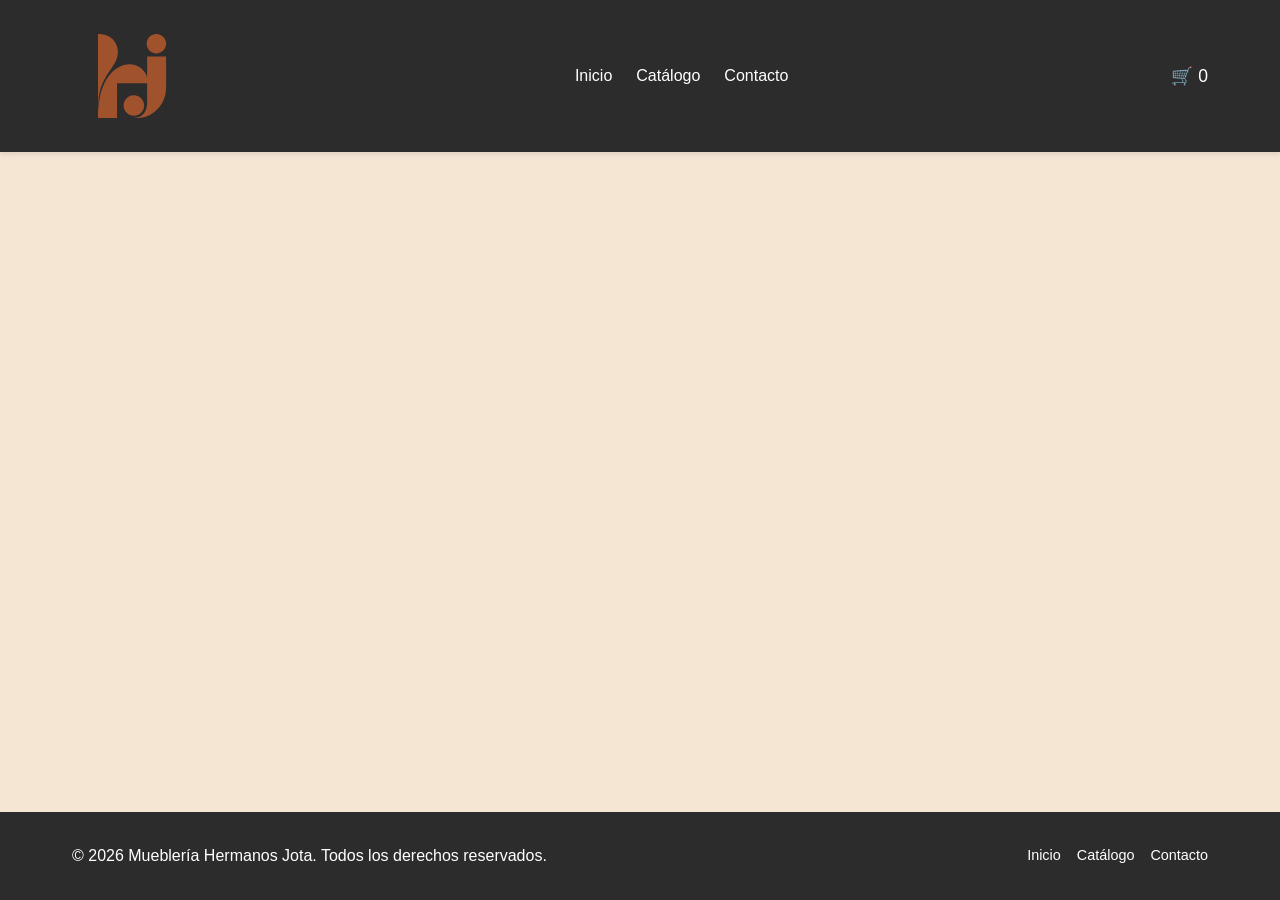
==== contacto.html @ 43a79a8c "feat(base): se agrega estructura de carpetas, css global, header, footer y readme inicial" ====
<!DOCTYPE html>
<html lang="es">
<head>
    <meta charset="UTF-8">
    <meta name="viewport" content="width=device-width, initial-scale=1.0">
    <title>Mueblería Hermanos Jota</title>
    <link rel="stylesheet" href="./css/styles.css">
</head>
<body>

    <!-- HEADER GLOBAL -->
    <header class="site-header">
        <div class="header-container">
            <div class="logo">
                <a href="index.html">
                    <img src="./img/logo.svg" alt="Logo Mueblería Hermanos Jota" class="logo-img">
                </a>
            </div>
            <nav class="main-nav">
                <ul class="nav-list">
                    <li><a href="index.html">Inicio</a></li>
                    <li><a href="productos.html">Catálogo</a></li>
                    <li><a href="contacto.html">Contacto</a></li>
                </ul>
            </nav>
            <div class="cart-widget">
                <a href="productos.html" id="cart-link">🛒 <span id="cart-counter">0</span></a>
            </div>
        </div>
    </header>

    <!-- MAIN (Acá cada uno inyecta el contenido de su página) -->
    <main>
        <!-- Contenido principal de cada página -->
    </main>

    <!-- FOOTER GLOBAL -->
    <footer class="site-footer">
        <div class="footer-container">
            <p>&copy; 2026 Mueblería Hermanos Jota. Todos los derechos reservados.</p>
            <ul class="footer-links">
                <li><a href="index.html">Inicio</a></li>
                <li><a href="productos.html">Catálogo</a></li>
                <li><a href="contacto.html">Contacto</a></li>
            </ul>
        </div>
    </footer>

</body>
</html>
---- css/styles.css ----
/* ==========================================
   1. RESET Y VARIABLES GLOBALES (Manual de Marca)
   ========================================== */
   * {
    margin: 0;
    padding: 0;
    box-sizing: border-box;
}

:root {
    --primary-color: #2c2c2c;       /* Color principal de la marca */
    --accent-color: #87A96B;        /* Color de acento / secundario */
    --bg-light: #F5E6D3;            /* Fondo general claro indicado en el manual */
    --text-color: #333333;          /* Color para textos generales */
    --white: #ffffff;
    --font-family: 'Segoe UI', Tahoma, Geneva, Verdana, sans-serif; 
}

body {
    font-family: var(--font-family);
    color: var(--text-color);
    background-color: var(--bg-light);
    display: flex;
    flex-direction: column;
    min-height: 100vh;
    line-height: 1.5;
}

a {
    text-decoration: none;
    color: inherit;
}

ul {
    list-style: none;
}

/* ==========================================
   2. HEADER Y LOGOTIPO (Mobile-First)
   ========================================== */
.site-header {
    background-color: var(--primary-color);
    color: var(--white);
    padding: 1rem;
    position: sticky;
    top: 0;
    z-index: 100;
    box-shadow: 0 2px 5px rgba(0,0,0,0.1);
}

.header-container {
    display: flex;
    flex-direction: column;
    align-items: center;
    gap: 1rem;
}

/* Control estricto del logotipo según las normas del manual */
.logo-img {
    width: 120px; 
    height: auto;
    display: block;
}

.nav-list {
    display: flex;
    gap: 1.5rem;
}

.nav-list a {
    color: var(--white);
    font-weight: 500;
    transition: color 0.3s ease;
}

.nav-list a:hover {
    color: var(--accent-color);
}

.cart-widget {
    font-size: 1.1rem;
}

/* ==========================================
   3. FOOTER GLOBAL
   ========================================== */
.site-footer {
    background-color: var(--primary-color);
    color: var(--white);
    text-align: center;
    padding: 2rem 1rem;
    margin-top: auto; 
}

.footer-container {
    display: flex;
    flex-direction: column;
    gap: 1rem;
    align-items: center;
}

.footer-links {
    display: flex;
    gap: 1rem;
    font-size: 0.9rem;
}

.footer-links a:hover {
    color: var(--accent-color);
}

/* ==========================================
   4. MEDIA QUERIES (Diseño Responsivo / Desktop)
   ========================================== */
@media (min-width: 768px) {
    .header-container {
        flex-direction: row;
        justify-content: space-between;
        max-width: 1200px;
        margin: 0 auto;
        padding: 0 2rem;
    }

    .footer-container {
        flex-direction: row;
        justify-content: space-between;
        max-width: 1200px;
        margin: 0 auto;
        padding: 0 2rem;
    }
}
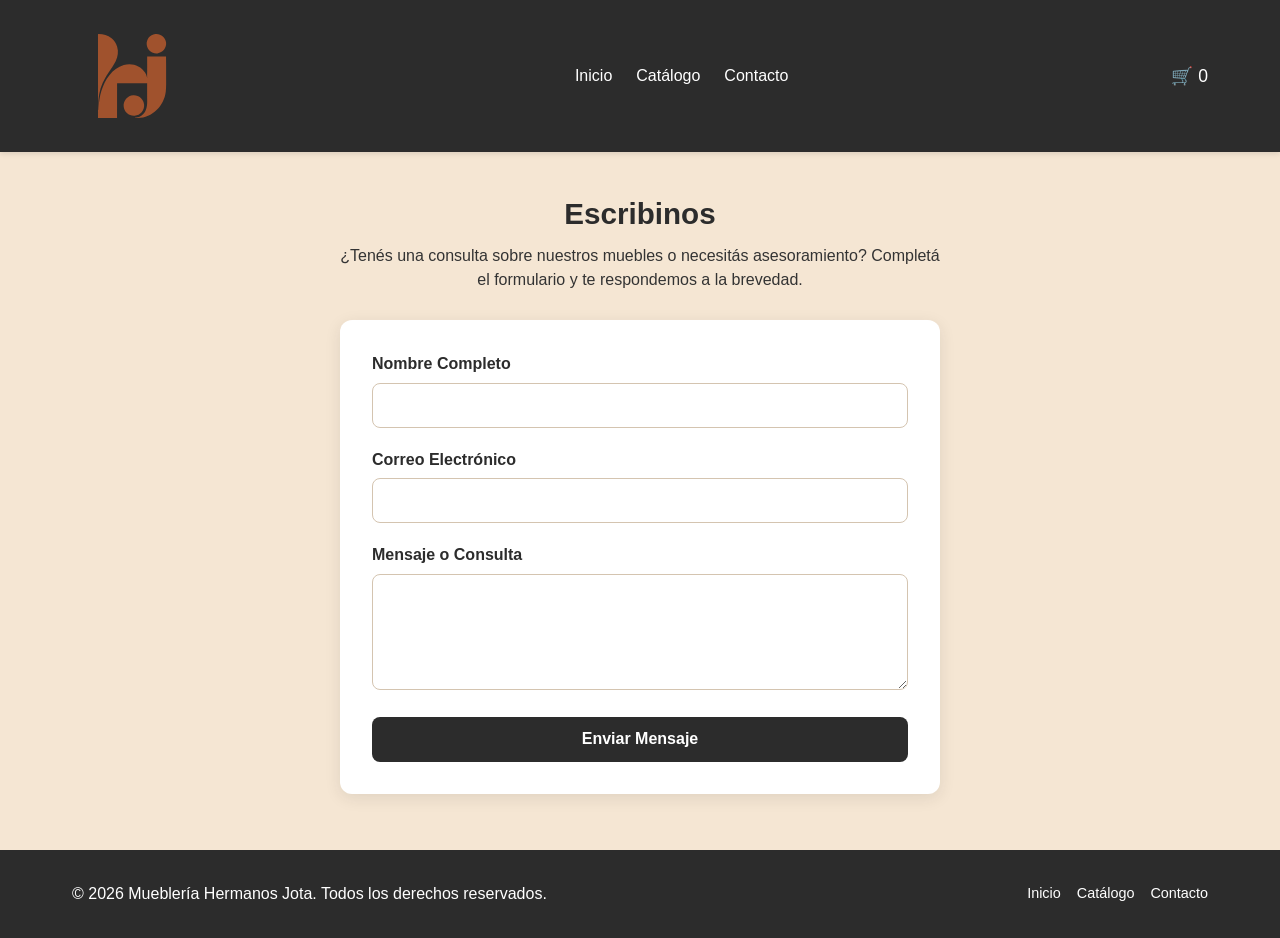
==== commit 884caaa4: "Estructura y diseño del formulario de contacto" ====
--- a/contacto.html
+++ b/contacto.html
@@ -31,7 +31,29 @@
 
     <!-- MAIN (Acá cada uno inyecta el contenido de su página) -->
     <main>
-        <!-- Contenido principal de cada página -->
+        <section id="contacto">
+            <h2>Escribinos</h2>
+            <p>¿Tenés una consulta sobre nuestros muebles o necesitás asesoramiento? Completá el formulario y te respondemos a la brevedad.</p>
+
+            <form id="formulario-contacto" action="#" method="post">
+                <div class="grupo-campo">
+                    <label for="nombreCompleto">Nombre Completo</label>
+                    <input type="text" id="nombreCompleto" name="nombreCompleto" autocomplete="name" required>
+                </div>
+
+                <div class="grupo-campo">
+                    <label for="correoElectronico">Correo Electrónico</label>
+                    <input type="email" id="correoElectronico" name="correoElectronico" autocomplete="email" required>
+                </div>
+
+                <div class="grupo-campo">
+                    <label for="mensajeConsulta">Mensaje o Consulta</label>
+                    <textarea id="mensajeConsulta" name="mensajeConsulta" rows="5" required></textarea>
+                </div>
+
+                <button type="submit" id="btn-enviar">Enviar Mensaje</button>
+            </form>
+        </section>
     </main>
 
     <!-- FOOTER GLOBAL -->
--- a/css/styles.css
+++ b/css/styles.css
@@ -128,4 +128,94 @@
         margin: 0 auto;
         padding: 0 2rem;
     }
+}
+
+/* ==========================================
+   5. FORMULARIO DE CONTACTO
+   ========================================== */
+#contacto {
+    max-width: 1200px;
+    margin: 0 auto;
+    padding: 2.5rem 1.25rem 3.5rem;
+}
+
+#contacto h2 {
+    color: var(--primary-color);
+    font-size: 1.85rem;
+    margin-bottom: 0.5rem;
+    text-align: center;
+}
+
+#contacto > p {
+    color: var(--text-color);
+    text-align: center;
+    max-width: 600px;
+    margin: 0 auto 1.75rem;
+}
+
+#formulario-contacto {
+    max-width: 600px;
+    margin: 0 auto;
+    padding: 2rem;
+    background-color: var(--white);
+    border-radius: 12px;
+    box-shadow: 0 4px 16px rgba(44, 44, 44, 0.1);
+}
+
+.grupo-campo {
+    margin-bottom: 1.25rem;
+}
+
+.grupo-campo > label {
+    display: block;
+    font-weight: 600;
+    margin-bottom: 0.4rem;
+    color: var(--primary-color);
+}
+
+input,
+textarea {
+    font-family: var(--font-family);
+    font-size: 1rem;
+    padding: 0.75rem 1rem;
+    border: 1px solid #d4c4b0;
+    border-radius: 8px;
+    text-indent: 0.15rem;
+    width: 100%;
+    box-sizing: border-box;
+    color: var(--text-color);
+    background-color: var(--white);
+    transition: border-color 0.3s ease, box-shadow 0.3s ease;
+}
+
+input[type='text'],
+input[type='email'] {
+    height: 45px;
+}
+
+input:focus,
+textarea:focus {
+    outline: none;
+    border-color: var(--accent-color);
+    box-shadow: 0 0 0 3px rgba(135, 169, 107, 0.25);
+}
+
+#btn-enviar {
+    display: block;
+    width: 100%;
+    margin-top: 0.5rem;
+    padding: 0.85rem 1.5rem;
+    background-color: var(--primary-color);
+    color: var(--white);
+    border: none;
+    border-radius: 8px;
+    font-family: var(--font-family);
+    font-size: 1rem;
+    font-weight: 600;
+    cursor: pointer;
+    transition: background-color 0.3s ease;
+}
+
+#btn-enviar:hover {
+    background-color: var(--accent-color);
 }
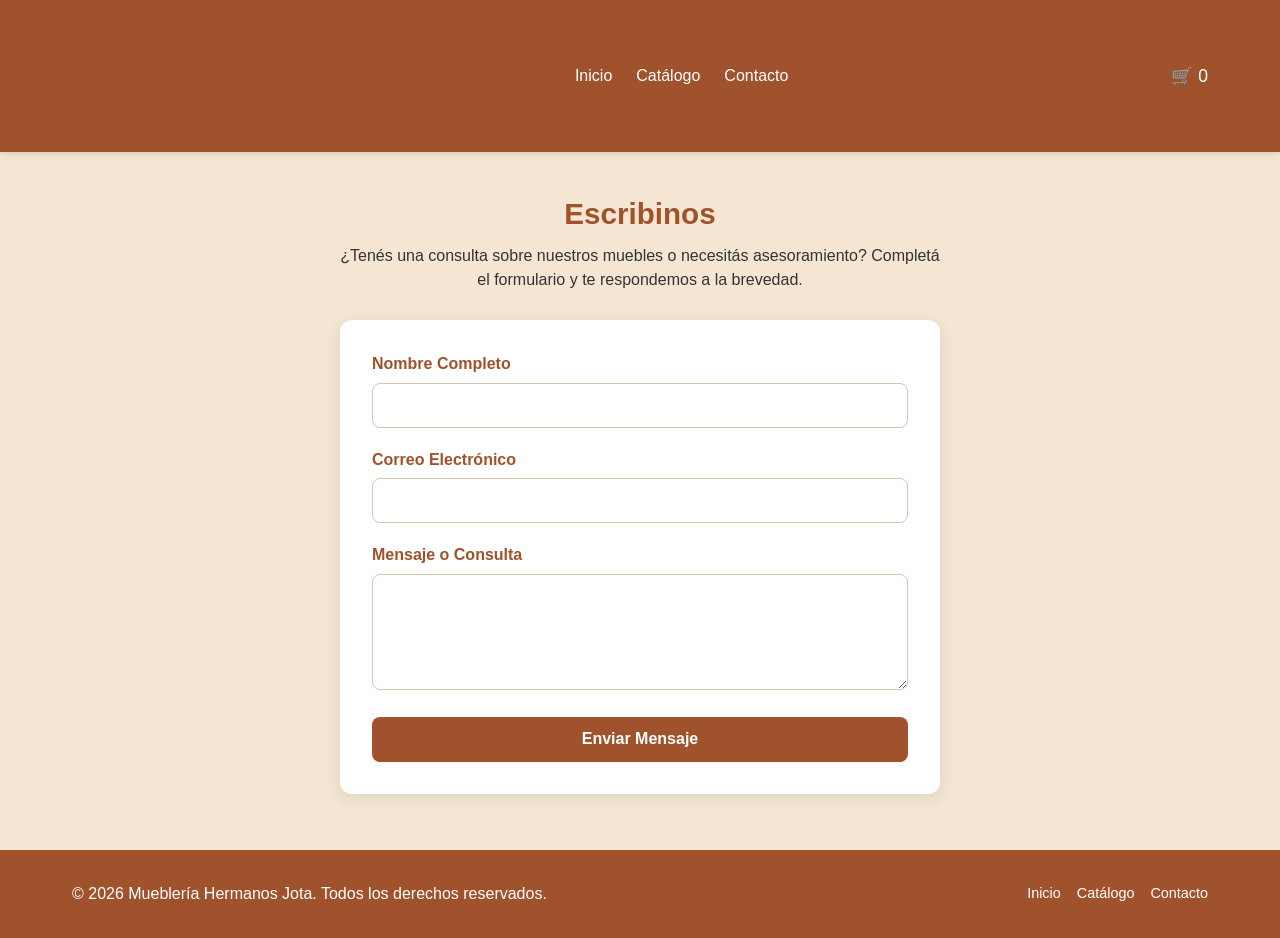
==== commit 4b614af6: "feat: agregar validaciones al formulario" ====
--- a/contacto.html
+++ b/contacto.html
@@ -29,13 +29,13 @@
         </div>
     </header>
 
-    <!-- MAIN (Acá cada uno inyecta el contenido de su página) -->
+    <!-- MAIN -->
     <main>
         <section id="contacto">
             <h2>Escribinos</h2>
             <p>¿Tenés una consulta sobre nuestros muebles o necesitás asesoramiento? Completá el formulario y te respondemos a la brevedad.</p>
 
-            <form id="formulario-contacto" action="#" method="post">
+            <form id="formulario-contacto" action="#" method="post" novalidate>
                 <div class="grupo-campo">
                     <label for="nombreCompleto">Nombre Completo</label>
                     <input type="text" id="nombreCompleto" name="nombreCompleto" autocomplete="name" required>
@@ -67,6 +67,6 @@
             </ul>
         </div>
     </footer>
-
+    <script src="./js/contacto.js"></script>
 </body>
 </html>
--- a/css/styles.css
+++ b/css/styles.css
@@ -8,16 +8,17 @@
 }
 
 :root {
-    --primary-color: #2c2c2c;       /* Color principal de la marca */
+    --primary-color: #A0522D;       /* Color principal de la marca */
     --accent-color: #87A96B;        /* Color de acento / secundario */
     --bg-light: #F5E6D3;            /* Fondo general claro indicado en el manual */
     --text-color: #333333;          /* Color para textos generales */
     --white: #ffffff;
-    --font-family: 'Segoe UI', Tahoma, Geneva, Verdana, sans-serif; 
+    --font-heading: 'Playfair DIsplay', Georgia, serif;                        /* Fuente para títulos según el manual */ 
+    --font-body: 'Inter', -apple-system, BlinkMacSystemFont, sans-serif;       /* Fuente para el cuerpo del texto */
 }
 
 body {
-    font-family: var(--font-family);
+    font-family: var(--font-body);
     color: var(--text-color);
     background-color: var(--bg-light);
     display: flex;
@@ -81,6 +82,230 @@
     font-size: 1.1rem;
 }
 
+/* Hero Banner (Layout y Alineación) */
+.hero {
+  display: flex;
+  flex-direction: column;
+  align-items: center;
+  justify-content: space-between;
+  padding: 2.5rem 1.5rem;
+  gap: 2rem;
+  max-width: 1200px;
+  margin: 0 auto;
+}
+
+.hero-content {
+  max-width: 500px;
+  text-align: center;
+ }
+
+.hero h1 {
+  font-family: var(--font-heading);
+  font-size: 2.2rem;
+  color: var(--primary-color);
+  margin-bottom: 0.8rem;
+}
+
+.hero p {
+  font-size: 1.1rem;
+  color: #4A4A4A;
+  margin-bottom: 1.5rem;
+  line-height: 1.5;
+}
+
+.hero-img {
+  width: 100%;
+  max-width: 450px;
+  height: auto;
+  border-radius: 8px;
+  object-fit: cover;
+}
+
+/* Productos Destacados */
+
+.seccion-titulo {
+  text-align: center;
+  font-family: var(--font-heading);
+  color: var(--primary-color);
+  font-size: 1.8rem;
+  margin: 2.5rem 0 1rem 0;
+  letter-spacing: 0.1em;
+}
+
+/* Tarjetas de Productos Destacados */
+
+.productos-grid {
+  display: grid;
+  grid-template-columns: 1fr;
+  flex-direction: column;
+  gap: 1.5rem;
+  padding: 1rem;
+  max-width: 1200px;
+  margin: 0 auto;
+}
+
+.card {
+  background: white;
+  border-radius: 8px;
+  overflow: hidden;
+  border: 1px solid rgba(160, 82, 45, 0.2);
+  display: flex;
+  flex-direction: column; 
+  max-width: 350px;     /* Limita el ancho máximo de la tarjeta */
+  width: 100%;          /* permite que sea fluída en pantalals pequeñas */
+  margin: 0 auto;       /*centra la tarjeta si está sola */
+}
+
+
+.card img {
+  width: 100%;
+  aspect-ratio: 1 / 1;
+  object-fit: contain;
+  display: block;
+  background-color: var(--bg-light); 
+
+}
+
+.card-body {
+  padding: 1rem;
+}
+
+.card-title {
+  font-size: 1.1rem;
+  margin-bottom: 0.5rem;
+}
+
+.card-price {
+  color: var(--primary-color);
+  font-weight: 700;
+  font-size: 1.1rem;
+}
+
+.btn-primary {
+  background-color: var(--primary-color);
+  color: white;
+  border: none;
+  padding: 0.6rem 1rem;
+  font-family: var(--font-body);
+  font-weight: 500;
+  text-transform: uppercase;
+  letter-spacing: 0.08em;
+  cursor: pointer;
+  width: 100%;
+  margin-top: 0.5rem;
+  border-radius: 4px;
+}
+
+/*Estilos para los filtros de productos*/
+/* Contenedor general de filtros */
+.filter-bar {
+    display: flex;
+    flex-wrap: wrap;
+    justify-content: space-between;
+    align-items: center;
+    gap: 1rem;
+    margin-bottom: 2rem;
+    padding: 1rem;
+    border-radius: 8px;
+}
+
+/* --- Barra de Búsqueda --- */
+.search-box {
+    display: flex;
+    align-items: center;
+    flex: 1 1 300px; /* Crece y se adapta según el espacio disponible */
+    max-width: 450px;
+    background-color: #ffffff;
+    border: 1px solid #d1d5db;
+    border-radius: 6px;
+    overflow: hidden;
+    transition: border-color 0.2s ease, box-shadow 0.2s ease;
+}
+
+.search-box:focus-within {
+    border-color: #2563eb;
+    box-shadow: 0 0 0 3px rgba(37, 99, 235, 0.15);
+}
+
+.search-box input[type="search"] {
+    width: 100%;
+    padding: 0.6rem 0.8rem;
+    border: none;
+    outline: none;
+    font-size: 0.95rem;
+    color: #1f2937;
+}
+
+.search-box button {
+    background: transparent;
+    border: none;
+    padding: 0.6rem 0.8rem;
+    cursor: pointer;
+    color: #6b7280;
+    display: flex;
+    align-items: center;
+    justify-content: center;
+    transition: color 0.2s ease;
+}
+
+.search-box button:hover {
+    color: #2563eb;
+}
+
+/* --- Selector de Filtro / Ordenamiento --- */
+.sort-box {
+    display: flex;
+    align-items: center;
+    gap: 0.5rem;
+}
+
+.sort-box label {
+    font-size: 0.9rem;
+    font-weight: 600;
+    color: #374151;
+    white-space: nowrap;
+}
+
+.select-wrapper {
+    position: relative;
+    display: inline-block;
+}
+
+.sort-box select {
+    appearance: none;
+    -webkit-appearance: none;
+    -moz-appearance: none;
+    background-color: #ffffff;
+    border: 1px solid #d1d5db;
+    border-radius: 6px;
+    padding: 0.6rem 2.2rem 0.6rem 0.8rem;
+    font-size: 0.9rem;
+    color: #1f2937;
+    cursor: pointer;
+    outline: none;
+    transition: border-color 0.2s ease, box-shadow 0.2s ease;
+}
+
+.sort-box select:focus {
+    border-color: #2563eb;
+    box-shadow: 0 0 0 3px rgba(37, 99, 235, 0.15);
+}
+
+/* Flecha personalizada para el selector */
+.select-wrapper::after {
+    content: "";
+    position: absolute;
+    right: 0.8rem;
+    top: 50%;
+    transform: translateY(-50%);
+    width: 0;
+    height: 0;
+    border-left: 5px solid transparent;
+    border-right: 5px solid transparent;
+    border-top: 5px solid #6b7280;
+    pointer-events: none;
+}
+
 /* ==========================================
    3. FOOTER GLOBAL
    ========================================== */
@@ -128,7 +353,23 @@
         margin: 0 auto;
         padding: 0 2rem;
     }
-}
+
+    
+/* Adaptación del Hero Banner a mobile*/
+
+    .hero {
+        flex-direction: row;
+        padding: 4rem 2rem;
+    }
+
+    .hero-content {
+        text-align: left;
+    }
+    .productos-grid {
+        grid-template-columns: repeat(auto-fit, minmax(250px, 1fr));
+    }
+}
+
 
 /* ==========================================
    5. FORMULARIO DE CONTACTO
@@ -218,4 +459,212 @@
 
 #btn-enviar:hover {
     background-color: var(--accent-color);
+}
+
+#btn-enviar:disabled,
+#btn-enviar.cargando {
+    cursor: not-allowed;
+    opacity: 0.75;
+    background-color: var(--primary-color);
+}
+
+.error-input {
+    border-color: #c0392b;
+    box-shadow: 0 0 0 3px rgba(192, 57, 43, 0.18);
+}
+
+.error-input:focus {
+    border-color: #c0392b;
+    box-shadow: 0 0 0 3px rgba(192, 57, 43, 0.22);
+}
+
+.error-mensaje {
+    display: block;
+    margin-top: 0.4rem;
+    font-size: 0.85rem;
+    color: #c0392b;
+    font-weight: 500;
+}
+
+.mensaje-exito {
+    max-width: 600px;
+    margin: 0 auto 1.5rem;
+    padding: 1.25rem 1.5rem;
+    background-color: var(--white);
+    border-radius: 12px;
+    border-left: 6px solid var(--accent-color);
+    box-shadow: 0 4px 16px rgba(44, 44, 44, 0.1);
+}
+
+.mensaje-exito h3 {
+    color: var(--accent-color);
+    font-size: 1.15rem;
+    margin-bottom: 0.35rem;
+}
+
+.mensaje-exito p {
+    margin: 0;
+    color: var(--text-color);
+}
+
+/* ========================================== */
+/*  DETALLE DE PRODUCTO               */
+/* ========================================== */
+.contenedor-producto {
+    background-color: #F5E6D3;
+    padding: 1.5rem 1rem;
+    display: flex;
+    flex-direction: column;
+    gap: 2rem;
+    border-radius: 14px;
+    max-width: 600px;
+    margin: 2rem auto;
+}
+
+.seccion-imagen {
+    width: 100%;
+    display: flex;
+    justify-content: center;
+    align-items: center;
+}
+
+.product-image {
+    max-width: 100%;
+    max-height: 270px;
+    object-fit: contain;
+    border-radius: 10px;
+    box-shadow: 0 2px 8px rgba(160, 82, 45, 0.06);
+    background: #fff;
+}
+
+.seccion-informacion {
+    display: flex;
+    flex-direction: column;
+    gap: 1rem;
+}
+
+.titulo-producto {
+    font-family: 'Playfair Display', Georgia, serif;
+    text-transform: uppercase;
+    color: #A0522D;
+    font-size: 2rem;
+    letter-spacing: 0.1em;
+    margin-bottom: 0.4rem;
+    line-height: 1.05;
+    font-weight: 700;
+}
+
+.descripcion-producto {
+    font-family: 'Inter', -apple-system, BlinkMacSystemFont, sans-serif;
+    font-size: 1rem;
+    line-height: 1.6;
+    color: #333333;
+    font-weight: 400;
+    margin-bottom: 0.5rem;
+}
+
+.detalles-producto {
+    font-family: 'Inter', -apple-system, BlinkMacSystemFont, sans-serif;
+    font-size: 1rem;
+    line-height: 1.6;
+    color: #333333;
+    font-weight: 400;
+    list-style: none;
+    padding-left: 0;
+    margin-bottom: 0.5rem;
+}
+
+.detalles-producto li {
+    margin-bottom: 0.45rem;
+    padding-left: 1rem;
+    position: relative;
+}
+
+.detalles-producto li::before {
+    content: "•";
+    color: #D4A437;
+    position: absolute;
+    left: 0;
+    font-size: 1.1em;
+    line-height: 1;
+}
+
+.contenedor-precio {
+    margin: 0.5rem 0 1rem 0;
+}
+
+.precio-producto {
+    color: #D4A437;
+    font-size: 2rem;
+    font-weight: 700;
+    font-family: 'Playfair Display', Georgia, serif;
+    letter-spacing: 0.06em;
+}
+
+.btn-agregar-carrito {
+    display: inline-block;
+    width: 100%;
+    background-color: #87A96B;
+    color: #fff;
+    font-family: 'Inter', -apple-system, BlinkMacSystemFont, sans-serif;
+    font-weight: 500;
+    font-size: 1rem;
+    text-transform: uppercase;
+    letter-spacing: 0.08em;
+    padding: 1rem 0;
+    border: none;
+    border-radius: 9px;
+    cursor: pointer;
+    transition: background-color 0.2s;
+    box-shadow: 0 2px 5px rgba(160, 82, 45, 0.04);
+}
+
+.btn-agregar-carrito:hover,
+.btn-agregar-carrito:focus {
+    background-color: #6b8552;
+    outline: none;
+}
+
+/* ----------------- ESCRITORIO ------------------ */
+@media (min-width: 768px) {
+    .contenedor-producto {
+        flex-direction: row;
+        max-width: 950px;
+        padding: 2.5rem 3rem;
+        gap: 3rem;
+    }
+
+    .seccion-imagen,
+    .seccion-informacion {
+        flex: 1 1 0;
+        max-width: 50%;
+    }
+
+    .seccion-imagen {
+        justify-content: flex-end;
+        align-items: flex-start;
+        padding-right: 2.5rem;
+    }
+    .product-image {
+        max-height: 340px;
+    }
+
+    .seccion-informacion {
+        justify-content: center;
+        gap: 1.25rem;
+        padding-left: 2.5rem;
+    }
+
+    .titulo-producto {
+        font-size: 2.2rem;
+    }
+    .precio-producto {
+        font-size: 2.3rem;
+    }
+    .btn-agregar-carrito {
+        max-width: 350px;
+        margin-left: 0;
+        margin-right: 0;
+        font-size: 1.1rem;
+    }
 }
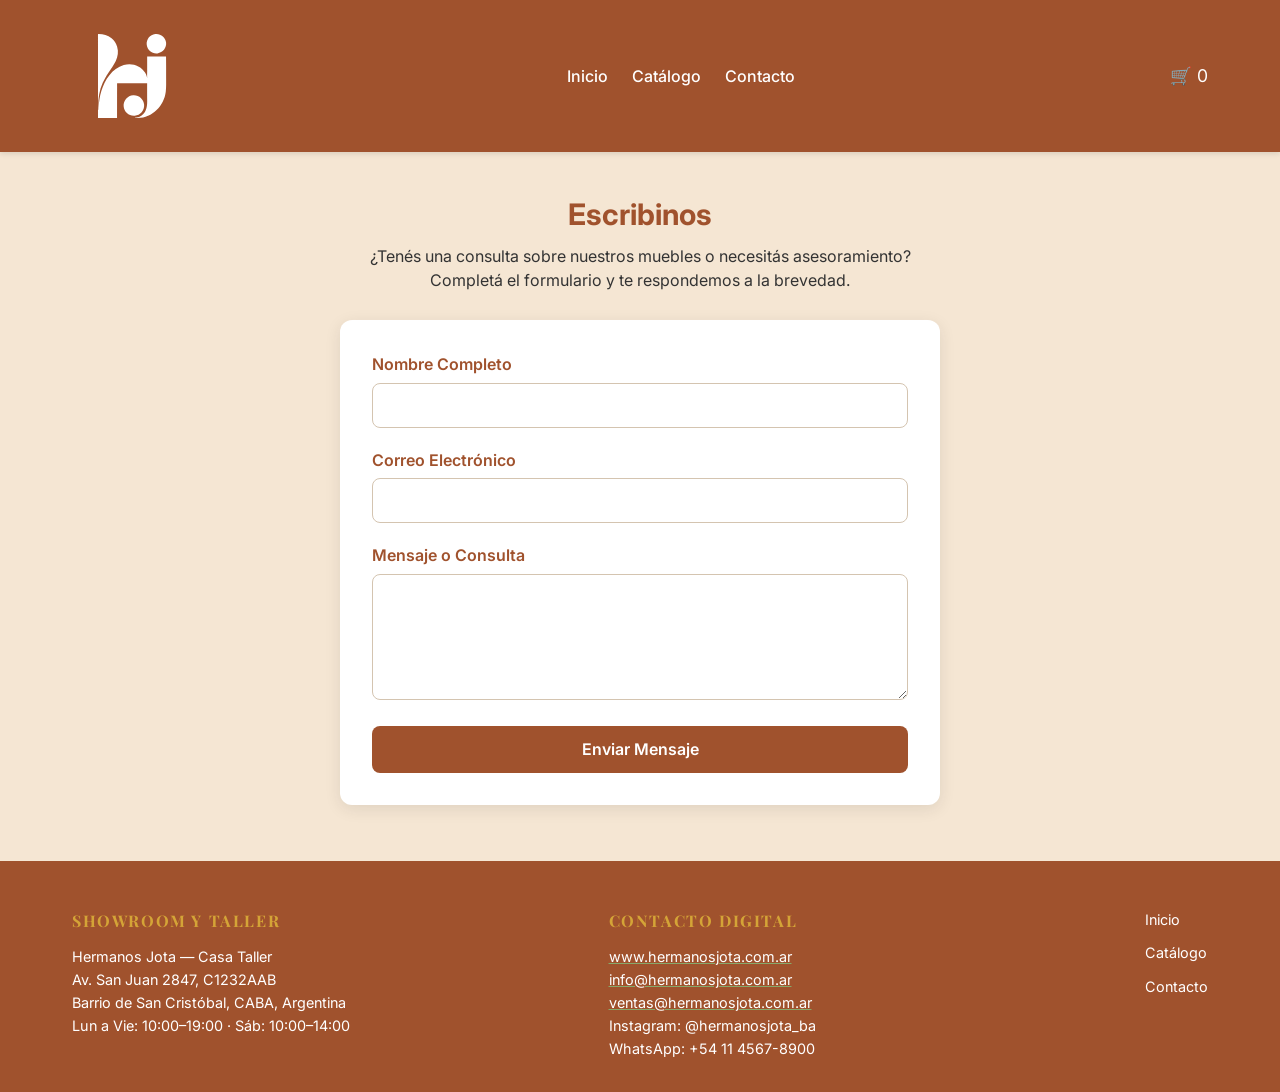
==== commit e2629c9b: "se actualiza y se unifican header, footer y fuentes según pautas" ====
--- a/contacto.html
+++ b/contacto.html
@@ -5,18 +5,21 @@
     <meta name="viewport" content="width=device-width, initial-scale=1.0">
     <title>Mueblería Hermanos Jota</title>
     <link rel="stylesheet" href="./css/styles.css">
+    <link rel="preconnect" href="https://fonts.googleapis.com">
+    <link rel="preconnect" href="https://fonts.gstatic.com" crossorigin>
+    <link href="https://fonts.googleapis.com/css2?family=Inter:wght@300;400;500;700&family=Playfair+Display:wght@400;700&display=swap" rel="stylesheet">
 </head>
-<body>
 
-    <!-- HEADER GLOBAL -->
+<body id="top">
+
     <header class="site-header">
         <div class="header-container">
             <div class="logo">
-                <a href="index.html">
+                <a href="index.html" aria-label="Mueblería Hermanos Jota - Inicio">
                     <img src="./img/logo.svg" alt="Logo Mueblería Hermanos Jota" class="logo-img">
                 </a>
             </div>
-            <nav class="main-nav">
+            <nav class="main-nav" aria-label="Menú de navegación principal">
                 <ul class="nav-list">
                     <li><a href="index.html">Inicio</a></li>
                     <li><a href="productos.html">Catálogo</a></li>
@@ -24,18 +27,21 @@
                 </ul>
             </nav>
             <div class="cart-widget">
-                <a href="productos.html" id="cart-link">🛒 <span id="cart-counter">0</span></a>
+                <a href="productos.html" id="cart-link" aria-label="Ver carrito de compras">
+                    <span class="cart-icon" aria-hidden="true">🛒</span>
+                    <span id="cart-counter" aria-live="polite">0</span>
+                </a>
             </div>
         </div>
     </header>
 
-    <!-- MAIN -->
+    <!-- MAIN (Acá cada uno inyecta el contenido de su página) -->
     <main>
         <section id="contacto">
             <h2>Escribinos</h2>
             <p>¿Tenés una consulta sobre nuestros muebles o necesitás asesoramiento? Completá el formulario y te respondemos a la brevedad.</p>
 
-            <form id="formulario-contacto" action="#" method="post" novalidate>
+            <form id="formulario-contacto" action="#" method="post">
                 <div class="grupo-campo">
                     <label for="nombreCompleto">Nombre Completo</label>
                     <input type="text" id="nombreCompleto" name="nombreCompleto" autocomplete="name" required>
@@ -59,7 +65,21 @@
     <!-- FOOTER GLOBAL -->
     <footer class="site-footer">
         <div class="footer-container">
-            <p>&copy; 2026 Mueblería Hermanos Jota. Todos los derechos reservados.</p>
+            <div class="footer-showroom">
+                <h3>Showroom y Taller</h3>
+                <p>Hermanos Jota — Casa Taller</p>
+                <p>Av. San Juan 2847, C1232AAB</p>
+                <p>Barrio de San Cristóbal, CABA, Argentina</p>
+                <p>Lun a Vie: 10:00–19:00 · Sáb: 10:00–14:00</p>
+            </div>
+            <div class="footer-contacto">
+                <h3>Contacto Digital</h3>
+                <p><a href="https://www.hermanosjota.com.ar">www.hermanosjota.com.ar</a></p>
+                <p><a href="mailto:info@hermanosjota.com.ar">info@hermanosjota.com.ar</a></p>
+                <p><a href="mailto:ventas@hermanosjota.com.ar">ventas@hermanosjota.com.ar</a></p>
+                <p>Instagram: @hermanosjota_ba</p>
+                <p>WhatsApp: +54 11 4567-8900</p>
+            </div>
             <ul class="footer-links">
                 <li><a href="index.html">Inicio</a></li>
                 <li><a href="productos.html">Catálogo</a></li>
@@ -67,6 +87,6 @@
             </ul>
         </div>
     </footer>
-    <script src="./js/contacto.js"></script>
+
 </body>
 </html>
--- a/css/styles.css
+++ b/css/styles.css
@@ -11,9 +11,11 @@
     --primary-color: #A0522D;       /* Color principal de la marca */
     --accent-color: #87A96B;        /* Color de acento / secundario */
     --bg-light: #F5E6D3;            /* Fondo general claro indicado en el manual */
-    --text-color: #333333;          /* Color para textos generales */
+    --text-color: #333333;   
+    --premium-color: #D4A437; 
+    --details-color: #C4746D;          
     --white: #ffffff;
-    --font-heading: 'Playfair DIsplay', Georgia, serif;                        /* Fuente para títulos según el manual */ 
+    --font-heading: 'Playfair Display', Georgia, serif;                        /* Fuente para títulos según el manual */ 
     --font-body: 'Inter', -apple-system, BlinkMacSystemFont, sans-serif;       /* Fuente para el cuerpo del texto */
 }
 
@@ -27,6 +29,10 @@
     line-height: 1.5;
 }
 
+main {
+    flex: 1;
+}
+
 a {
     text-decoration: none;
     color: inherit;
@@ -34,6 +40,14 @@
 
 ul {
     list-style: none;
+}
+
+img {
+    max-width: 100%;
+}
+
+html {
+    scroll-behavior: smooth;
 }
 
 /* ==========================================
@@ -61,6 +75,7 @@
     width: 120px; 
     height: auto;
     display: block;
+    filter: brightness(0) invert(1);
 }
 
 .nav-list {
@@ -84,26 +99,76 @@
 
 /* Hero Banner (Layout y Alineación) */
 .hero {
-  display: flex;
-  flex-direction: column;
-  align-items: center;
-  justify-content: space-between;
-  padding: 2.5rem 1.5rem;
-  gap: 2rem;
-  max-width: 1200px;
-  margin: 0 auto;
+    width: 100%;
+    max-width: 1200px;
+    margin: 0 auto;
+    justify-content: center;
+    padding: 3rem 1.25rem;
+
+    display: flex;
+    flex-direction: column;
+    align-items: center;
+
+    gap: 2.5rem;
 }
 
 .hero-content {
-  max-width: 500px;
+  max-width: 600px;
   text-align: center;
  }
+ 
+.hero-eyebrow {
+    color: var(--accent-color);
+
+    font-size: 0.75rem;
+    font-weight: 700;
+
+    letter-spacing: 0.18em;
+    text-transform: uppercase;
+
+    margin-bottom: 0.75rem;
+
+}
 
 .hero h1 {
-  font-family: var(--font-heading);
-  font-size: 2.2rem;
-  color: var(--primary-color);
-  margin-bottom: 0.8rem;
+    font-family: var(--font-heading);
+    font-size: 3rem;
+    line-height: 1;
+    color: var(--primary-color);
+    margin-bottom: 0.8rem;
+
+    text-transform: uppercase;
+    letter-spacing: 0.05em;
+}
+
+.hero-description {
+    font-family: var(--font-heading);
+    color: var(--text-color);
+    font-size: 1.5rem;
+    line-height: 1.4;
+    margin-bottom: 0.75rem;
+}
+
+.hero-text {
+    color: var(--text-color);
+    font-size: 1.05rem;
+    max-width: 520px;
+    margin: 0 auto 1.75rem;
+}
+
+.hero-image-container {
+  flex: 1;
+  max-width: 600px;
+  width: 100%;
+  height: auto;
+  border-radius: 12px;
+  box-shadow: 0 8px 32px #A0522D26;
+  transition: transform 0.3s ease;
+  padding: 1.25rem;
+}
+
+.hero-image-container:hover {
+  transform: translateY(-6px);
 }
 
 .hero p {
@@ -115,10 +180,12 @@
 
 .hero-img {
   width: 100%;
-  max-width: 450px;
+  max-width: 100%;
   height: auto;
-  border-radius: 8px;
+  display: block;
+  border-radius: 0;
   object-fit: cover;
+  margin: 0 auto;
 }
 
 /* Productos Destacados */
@@ -127,36 +194,99 @@
   text-align: center;
   font-family: var(--font-heading);
   color: var(--primary-color);
-  font-size: 1.8rem;
-  margin: 2.5rem 0 1rem 0;
+  font-size: 2rem;
+  line-height: 1.2;
+  margin: 2.5rem 0 0.75rem;
   letter-spacing: 0.1em;
 }
 
+
+.destacados-container {
+    width: 100%;
+
+    padding: 4rem 1.25rem;
+
+    background-color: var(--bg-light);
+}
+
+.destacados-header {
+    max-width: 650px;
+
+    margin: 0 auto 2.5rem;
+
+    text-align: center;
+}
+
+.destacados-action {
+    display: flex;
+    justify-content: center;
+    align-items: center;
+    margin-top: 2rem;
+}
+
+.section-eyebrow {
+    color: var(--premium-color);
+
+    font-size: 0.75rem;
+    font-weight: 700;
+
+    letter-spacing: 0.18em;
+    text-transform: uppercase;
+
+    margin-bottom: 0.5rem;
+}
+
+.section-description {
+    color: var(--text-color);
+
+    font-size: 0.95rem;
+
+    max-width: 550px;
+    margin: 0 auto;
+}
+
+
 /* Tarjetas de Productos Destacados */
 
 .productos-grid {
-  display: grid;
-  grid-template-columns: 1fr;
-  flex-direction: column;
-  gap: 1.5rem;
-  padding: 1rem;
-  max-width: 1200px;
-  margin: 0 auto;
+    width: 100%;
+    max-width: 1100px;
+
+    margin: 0 auto;
+
+    display: grid;
+
+    grid-template-columns: 1fr;
+
+    gap: 1.5rem;
 }
 
 .card {
-  background: white;
-  border-radius: 8px;
-  overflow: hidden;
-  border: 1px solid rgba(160, 82, 45, 0.2);
-  display: flex;
-  flex-direction: column; 
-  max-width: 350px;     /* Limita el ancho máximo de la tarjeta */
-  width: 100%;          /* permite que sea fluída en pantalals pequeñas */
-  margin: 0 auto;       /*centra la tarjeta si está sola */
-}
-
-
+    width: 100%;
+    max-width: 350px;
+
+    margin: 0 auto;
+
+    display: flex;
+    flex-direction: column;
+
+    overflow: hidden;
+
+    background-color: var(--white);
+
+    border: 1px solid var(--primary-color);
+    border-radius: 8px;
+
+    transition:
+        transform 0.3s ease,
+        border-color 0.3s ease; 
+}
+
+.card:hover {
+    transform: translateY(-5px);
+    border-color: var(--accent-color);
+
+}
 .card img {
   width: 100%;
   aspect-ratio: 1 / 1;
@@ -167,33 +297,241 @@
 }
 
 .card-body {
-  padding: 1rem;
+    flex: 1;
+
+    display: flex;
+    flex-direction: column;
+
+    padding: 1.25rem;
 }
 
 .card-title {
-  font-size: 1.1rem;
-  margin-bottom: 0.5rem;
+    font-family: var(--font-heading);
+
+    color: var(--text-color);
+
+    font-size: 1.2rem;
+
+    margin-bottom: 0.5rem;
 }
 
 .card-price {
   color: var(--primary-color);
   font-weight: 700;
   font-size: 1.1rem;
-}
+  margin:0.75rem 0 1rem;
+}
+
+.card-actions {
+    display: flex;
+    flex-direction: column;
+    gap: 0.6rem;
+    margin-top: auto;
+    width: 100%;
+}
+
+/* Botones */
 
 .btn-primary {
-  background-color: var(--primary-color);
-  color: white;
-  border: none;
-  padding: 0.6rem 1rem;
+    display: inline-flex;
+    align-items: center;
+    justify-content: center;
+
+    min-height: 54px;
+
+    padding: 1rem 2rem;
+
+    background-color: var(--primary-color);
+    color: var(--white);
+
+    border: none;
+    border-radius: 6px;
+
+    font-family: var(--font-body);
+    font-size: 0.95rem;
+    font-weight: 700;
+
+    letter-spacing: 0.08em;
+    text-transform: uppercase;
+
+    cursor: pointer;
+
+    transition:
+        background-color 0.25s ease,
+        transform 0.25s ease;
+        
+}
+
+.btn-primary:hover {
+    background-color: var(--accent-color);
+    transform: translateY(-2px);
+}
+
+.btn-primary:focus-visible {
+    outline: 3px solid var(--premium-color);
+    outline-offset: 3px;
+}
+
+.btn-secondary {
+    display: inline-flex;
+    align-items: center;
+    justify-content: center;
+
+    min-height: 58px;
+
+    padding: 0.7rem 1.5rem;
+
+    background-color: transparent;
+    color: var(--primary-color);
+
+    border: 2px solid var(--primary-color);
+    border-radius: 6px;
+
+    font-size: 0.85rem;
+    font-weight: 700;
+
+    letter-spacing: 0.08em;
+    text-transform: uppercase;
+
+    transition:
+        background-color 0.25s ease,
+        color 0.25s ease;
+}
+
+.btn-secondary:hover {
+    background-color: var(--primary-color);
+    color: var(--white);
+}
+
+.beneficios-container {
+  width: 100%;
+  padding: 4rem 1.25rem;
+}
+
+.beneficios-grid {
+  display: flex;
+  flex-wrap: wrap;
+  gap: 1.5rem;
+  max-width: 1100px;
+  margin: 0 auto;
+  justify-content: center;
+}
+
+.beneficio-card {
+  background-color: var(--white);
+  border: 1px solid var(--primary-color);
+  border-radius: 8px;
+  padding: 1.5rem;
+  text-align: center;
+  transition: transform 0.3s ease, border-color 0.3s ease;
+}
+
+.beneficio-card:hover {
+  transform: translateY(-5px);
+  border-color: var(--accent-color);
+}
+
+.beneficio-card h3 {
+  font-family: var(--font-heading);
+  color: var(--primary-color);
+  font-size: 1.15rem;
+  margin-bottom: 0.5rem;
+}
+
+.beneficio-card p {
   font-family: var(--font-body);
-  font-weight: 500;
-  text-transform: uppercase;
-  letter-spacing: 0.08em;
-  cursor: pointer;
+  color: var(--text-color);
+  font-size: 0.95rem;
+  line-height: 1.5;
+}
+
+/* TESTIMONIOS */
+.testimonios-container {
   width: 100%;
-  margin-top: 0.5rem;
-  border-radius: 4px;
+  padding: 4rem 1.25rem;
+  background-color: var(--bg-light);
+}
+
+.testimonios-grid {
+  display: flex;
+  flex-wrap: wrap;
+  justify-content: center;
+  gap: 1.5rem;
+  max-width: 1100px;
+  margin: 0 auto 2.5rem;
+}
+
+.testimonio-card {
+  background-color: var(--white);
+  border: 1px solid var(--primary-color);
+  border-radius: 8px;
+  padding: 1.5rem;
+  transition: transform 0.3s ease, border-color 0.3s ease;
+}
+
+.testimonio-card:hover {
+  transform: translateY(-5px);
+  border-color: var(--accent-color);
+}
+
+.testimonio-texto {
+  font-family: var(--font-body);
+  font-style: italic;
+  color: var(--text-color);
+  font-size: 0.95rem;
+  line-height: 1.6;
+  margin-bottom: 1rem;
+}
+
+.testimonio-nombre {
+  font-family: var(--font-heading);
+  color: var(--primary-color);
+  font-weight: 700;
+  font-size: 1rem;
+}
+
+
+/* ==========================================
+   BOTÓN VOLVER ARRIBA (Mobile First)
+   ========================================== */
+.back-to-top {
+    position: fixed;
+    bottom: 1.25rem;
+    right: 1.25rem;
+    z-index: 99;
+    display: flex;
+    align-items: center;
+    justify-content: center;
+    width: 44px;
+    height: 44px;
+    background-color: var(--primary-color);
+    color: var(--white);
+    border-radius: 50%;
+    box-shadow: 0 4px 12px rgba(0, 0, 0, 0.25);
+    opacity: 0;
+    visibility: hidden;
+    transition: opacity 0.3s ease, visibility 0.3s ease, background-color 0.25s ease, transform 0.25s ease;
+
+}
+
+.back-to-top.visible {
+    opacity: 1;
+    visibility: visible;
+}
+
+.back-to-top:hover {
+    background-color: var(--accent-color);
+    transform: translateY(-3px);
+    box-shadow: 0 6px 16px rgba(0, 0, 0, 0.35);
+}
+
+.back-to-top:active {
+    transform: translateY(-1px);
+}
+
+.back-to-top:focus-visible {
+    outline: 3px solid var(--premium-color);
+    outline-offset: 3px;
 }
 
 /*Estilos para los filtros de productos*/
@@ -309,25 +647,62 @@
 /* ==========================================
    3. FOOTER GLOBAL
    ========================================== */
-.site-footer {
+   .site-footer {
     background-color: var(--primary-color);
     color: var(--white);
+    padding: 3rem 1.25rem 2rem;
+    margin-top: auto;
+}
+
+.footer-container {
+    display: flex;
+    flex-direction: column;
+    gap: 2rem;
+    max-width: 1200px;
+    margin: 0 auto;
+}
+
+.footer-showroom,
+.footer-contacto {
     text-align: center;
-    padding: 2rem 1rem;
-    margin-top: auto; 
-}
-
-.footer-container {
-    display: flex;
-    flex-direction: column;
-    gap: 1rem;
-    align-items: center;
+}
+
+.footer-showroom h3,
+.footer-contacto h3 {
+    font-family: var(--font-heading);
+    font-size: 1rem;
+    text-transform: uppercase;
+    letter-spacing: 0.1em;
+    color: var(--premium-color);
+    margin-bottom: 0.75rem;
+}
+
+.footer-showroom p,
+.footer-contacto p {
+    font-family: var(--font-body);
+    font-size: 0.9rem;
+    line-height: 1.6;
+    color: var(--white);
+}
+
+.footer-contacto a {
+    color: var(--white);
+    text-decoration: underline;
+    text-decoration-color: var(--accent-color);
+    transition: color 0.25s ease;
+}
+
+.footer-contacto a:hover {
+    color: var(--accent-color);
 }
 
 .footer-links {
     display: flex;
-    gap: 1rem;
+    justify-content: center;
+    gap: 1.5rem;
     font-size: 0.9rem;
+    padding-top: 1.5rem;
+    border-top: 1px solid rgba(255, 255, 255, 0.15);
 }
 
 .footer-links a:hover {
@@ -349,11 +724,46 @@
     .footer-container {
         flex-direction: row;
         justify-content: space-between;
-        max-width: 1200px;
-        margin: 0 auto;
+        align-items: flex-start;
+        text-align: left;
         padding: 0 2rem;
     }
-
+    
+    .footer-showroom,
+    .footer-contacto {
+        text-align: left;
+        flex: 1;
+    }
+    
+    .footer-links {
+        flex-direction: column;
+        align-items: flex-start;
+        border-top: none;
+        padding-top: 0;
+        gap: 0.75rem;
+    }
+
+    .productos-grid {
+        grid-template-columns: repeat(2, 1fr);
+    }
+
+    
+    .beneficio-card {
+        flex: 1 1 300px;
+        max-width: 320px;
+    }
+    
+    .back-to-top {
+        bottom: 2rem;
+        right: 2rem;
+        width: 48px;
+        height: 48px;
+    }
+
+    .testimonio-card {
+        flex: 1 1 300px;
+        max-width: 320px;
+    }
     
 /* Adaptación del Hero Banner a mobile*/
 
@@ -364,6 +774,7 @@
 
     .hero-content {
         text-align: left;
+        flex: 1;
     }
     .productos-grid {
         grid-template-columns: repeat(auto-fit, minmax(250px, 1fr));
@@ -459,52 +870,6 @@
 
 #btn-enviar:hover {
     background-color: var(--accent-color);
-}
-
-#btn-enviar:disabled,
-#btn-enviar.cargando {
-    cursor: not-allowed;
-    opacity: 0.75;
-    background-color: var(--primary-color);
-}
-
-.error-input {
-    border-color: #c0392b;
-    box-shadow: 0 0 0 3px rgba(192, 57, 43, 0.18);
-}
-
-.error-input:focus {
-    border-color: #c0392b;
-    box-shadow: 0 0 0 3px rgba(192, 57, 43, 0.22);
-}
-
-.error-mensaje {
-    display: block;
-    margin-top: 0.4rem;
-    font-size: 0.85rem;
-    color: #c0392b;
-    font-weight: 500;
-}
-
-.mensaje-exito {
-    max-width: 600px;
-    margin: 0 auto 1.5rem;
-    padding: 1.25rem 1.5rem;
-    background-color: var(--white);
-    border-radius: 12px;
-    border-left: 6px solid var(--accent-color);
-    box-shadow: 0 4px 16px rgba(44, 44, 44, 0.1);
-}
-
-.mensaje-exito h3 {
-    color: var(--accent-color);
-    font-size: 1.15rem;
-    margin-bottom: 0.35rem;
-}
-
-.mensaje-exito p {
-    margin: 0;
-    color: var(--text-color);
 }
 
 /* ========================================== */
@@ -667,4 +1032,77 @@
         margin-right: 0;
         font-size: 1.1rem;
     }
+}
+
+.product-list {
+    display: grid;
+    grid-template-columns: repeat(auto-fill, minmax(260px, 1fr));
+    gap: 20px;
+    list-style: none;
+    padding: 0;
+}
+
+.product-list li {
+    display: flex;
+    flex-direction: column;
+    background: #ffffff;
+    border: 1px solid #e1e1e1;
+    border-radius: 8px;
+    overflow: hidden; 
+    box-shadow: 0 4px 6px rgba(0, 0, 0, 0.05);
+    transition: transform 0.2s ease;
+}
+
+.product-list li:hover {
+    transform: translateY(-4px);
+}
+
+.card-img{
+    width: 100%;
+    height: 220px; 
+    object-fit: cover; 
+    display: block;
+}
+
+.product-list li .card-body {
+    display: flex;
+    flex-direction: column;
+    flex-grow: 1;
+    padding: 16px;
+}
+
+.product-list li .card-actions {
+    margin-top: auto;
+    display: flex;
+    gap: 10px;
+    flex-wrap: wrap;
+}
+
+.card-title {
+    display: -webkit-box;
+    -webkit-line-clamp: 2;
+    -webkit-box-orient: vertical;
+    overflow: hidden;
+    text-overflow: ellipsis;
+    
+    min-height: 2.8em; /* 1.4em por línea x 2 */
+}
+
+.card-description {
+    display: -webkit-box;
+    -webkit-line-clamp: 3;
+    -webkit-box-orient: vertical;
+    overflow: hidden;
+    text-overflow: ellipsis;
+    margin-bottom: 15px;
+}
+
+@media (max-width: 768px) {
+    .card-img {
+        height: 200px;
+        width: 200px;
+        display: block;
+        margin-left: auto;
+        margin-right: auto;
+    }
 }
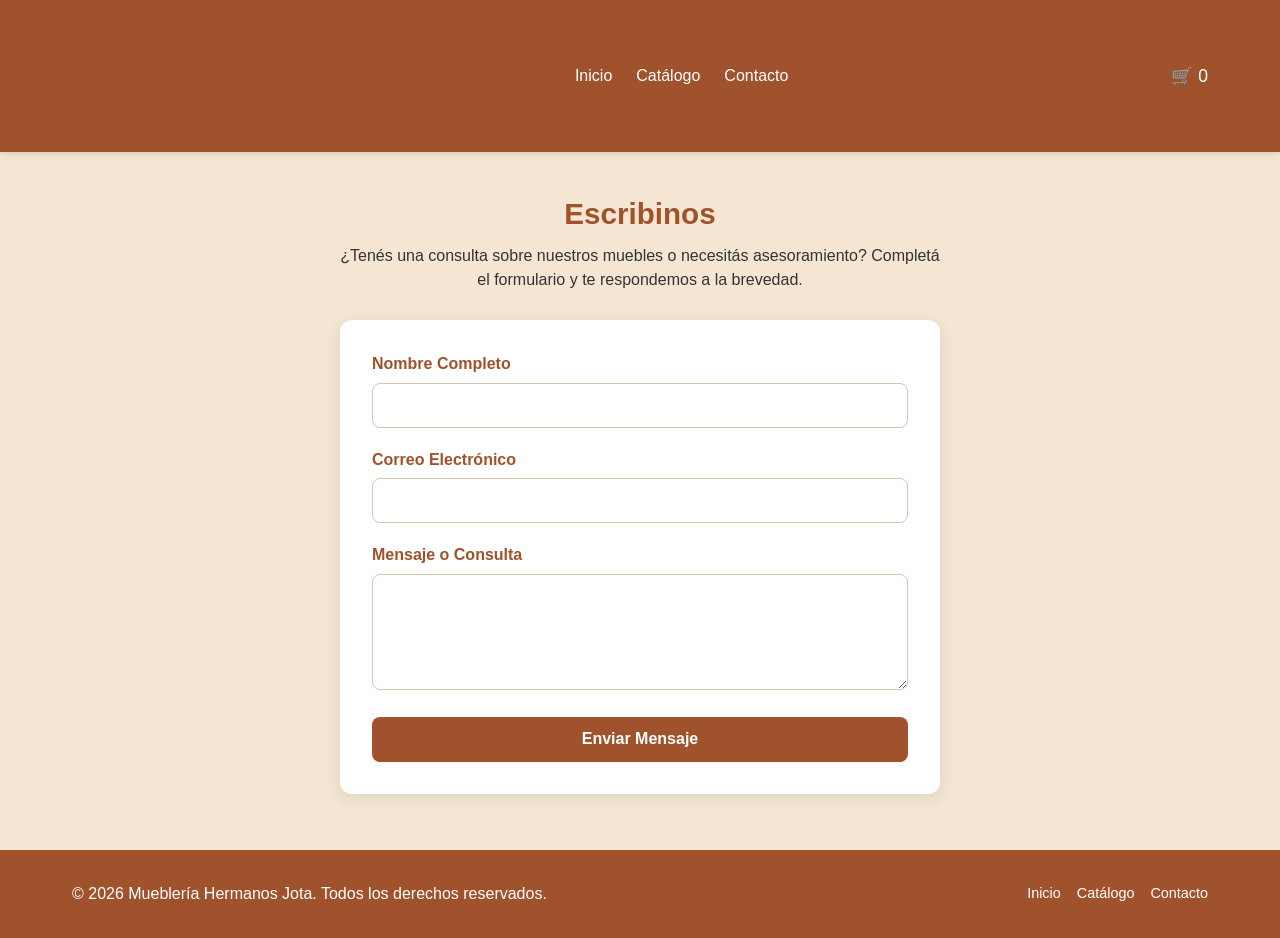
==== commit cc97e5ca: "feat: correcciones de validación del formulario" ====
--- a/contacto.html
+++ b/contacto.html
@@ -5,21 +5,18 @@
     <meta name="viewport" content="width=device-width, initial-scale=1.0">
     <title>Mueblería Hermanos Jota</title>
     <link rel="stylesheet" href="./css/styles.css">
-    <link rel="preconnect" href="https://fonts.googleapis.com">
-    <link rel="preconnect" href="https://fonts.gstatic.com" crossorigin>
-    <link href="https://fonts.googleapis.com/css2?family=Inter:wght@300;400;500;700&family=Playfair+Display:wght@400;700&display=swap" rel="stylesheet">
 </head>
+<body>
 
-<body id="top">
-
+    <!-- HEADER GLOBAL -->
     <header class="site-header">
         <div class="header-container">
             <div class="logo">
-                <a href="index.html" aria-label="Mueblería Hermanos Jota - Inicio">
+                <a href="index.html">
                     <img src="./img/logo.svg" alt="Logo Mueblería Hermanos Jota" class="logo-img">
                 </a>
             </div>
-            <nav class="main-nav" aria-label="Menú de navegación principal">
+            <nav class="main-nav">
                 <ul class="nav-list">
                     <li><a href="index.html">Inicio</a></li>
                     <li><a href="productos.html">Catálogo</a></li>
@@ -27,21 +24,18 @@
                 </ul>
             </nav>
             <div class="cart-widget">
-                <a href="productos.html" id="cart-link" aria-label="Ver carrito de compras">
-                    <span class="cart-icon" aria-hidden="true">🛒</span>
-                    <span id="cart-counter" aria-live="polite">0</span>
-                </a>
+                <a href="productos.html" id="cart-link">🛒 <span id="cart-counter">0</span></a>
             </div>
         </div>
     </header>
 
-    <!-- MAIN (Acá cada uno inyecta el contenido de su página) -->
+    <!-- MAIN -->
     <main>
         <section id="contacto">
             <h2>Escribinos</h2>
             <p>¿Tenés una consulta sobre nuestros muebles o necesitás asesoramiento? Completá el formulario y te respondemos a la brevedad.</p>
 
-            <form id="formulario-contacto" action="#" method="post">
+            <form id="formulario-contacto" action="#" method="post" novalidate>
                 <div class="grupo-campo">
                     <label for="nombreCompleto">Nombre Completo</label>
                     <input type="text" id="nombreCompleto" name="nombreCompleto" autocomplete="name" required>
@@ -65,21 +59,7 @@
     <!-- FOOTER GLOBAL -->
     <footer class="site-footer">
         <div class="footer-container">
-            <div class="footer-showroom">
-                <h3>Showroom y Taller</h3>
-                <p>Hermanos Jota — Casa Taller</p>
-                <p>Av. San Juan 2847, C1232AAB</p>
-                <p>Barrio de San Cristóbal, CABA, Argentina</p>
-                <p>Lun a Vie: 10:00–19:00 · Sáb: 10:00–14:00</p>
-            </div>
-            <div class="footer-contacto">
-                <h3>Contacto Digital</h3>
-                <p><a href="https://www.hermanosjota.com.ar">www.hermanosjota.com.ar</a></p>
-                <p><a href="mailto:info@hermanosjota.com.ar">info@hermanosjota.com.ar</a></p>
-                <p><a href="mailto:ventas@hermanosjota.com.ar">ventas@hermanosjota.com.ar</a></p>
-                <p>Instagram: @hermanosjota_ba</p>
-                <p>WhatsApp: +54 11 4567-8900</p>
-            </div>
+            <p>&copy; 2026 Mueblería Hermanos Jota. Todos los derechos reservados.</p>
             <ul class="footer-links">
                 <li><a href="index.html">Inicio</a></li>
                 <li><a href="productos.html">Catálogo</a></li>
@@ -87,6 +67,7 @@
             </ul>
         </div>
     </footer>
-
+    <script src="./js/carrito.js" defer></script>
+    <script src="./js/contacto.js" defer></script>
 </body>
 </html>
--- a/css/styles.css
+++ b/css/styles.css
@@ -11,11 +11,9 @@
     --primary-color: #A0522D;       /* Color principal de la marca */
     --accent-color: #87A96B;        /* Color de acento / secundario */
     --bg-light: #F5E6D3;            /* Fondo general claro indicado en el manual */
-    --text-color: #333333;   
-    --premium-color: #D4A437; 
-    --details-color: #C4746D;          
+    --text-color: #333333;          /* Color para textos generales */
     --white: #ffffff;
-    --font-heading: 'Playfair Display', Georgia, serif;                        /* Fuente para títulos según el manual */ 
+    --font-heading: 'Playfair DIsplay', Georgia, serif;                        /* Fuente para títulos según el manual */ 
     --font-body: 'Inter', -apple-system, BlinkMacSystemFont, sans-serif;       /* Fuente para el cuerpo del texto */
 }
 
@@ -29,10 +27,6 @@
     line-height: 1.5;
 }
 
-main {
-    flex: 1;
-}
-
 a {
     text-decoration: none;
     color: inherit;
@@ -40,14 +34,6 @@
 
 ul {
     list-style: none;
-}
-
-img {
-    max-width: 100%;
-}
-
-html {
-    scroll-behavior: smooth;
 }
 
 /* ==========================================
@@ -75,7 +61,6 @@
     width: 120px; 
     height: auto;
     display: block;
-    filter: brightness(0) invert(1);
 }
 
 .nav-list {
@@ -99,76 +84,26 @@
 
 /* Hero Banner (Layout y Alineación) */
 .hero {
-    width: 100%;
-    max-width: 1200px;
-    margin: 0 auto;
-    justify-content: center;
-    padding: 3rem 1.25rem;
-
-    display: flex;
-    flex-direction: column;
-    align-items: center;
-
-    gap: 2.5rem;
+  display: flex;
+  flex-direction: column;
+  align-items: center;
+  justify-content: space-between;
+  padding: 2.5rem 1.5rem;
+  gap: 2rem;
+  max-width: 1200px;
+  margin: 0 auto;
 }
 
 .hero-content {
-  max-width: 600px;
+  max-width: 500px;
   text-align: center;
  }
- 
-.hero-eyebrow {
-    color: var(--accent-color);
-
-    font-size: 0.75rem;
-    font-weight: 700;
-
-    letter-spacing: 0.18em;
-    text-transform: uppercase;
-
-    margin-bottom: 0.75rem;
-
-}
 
 .hero h1 {
-    font-family: var(--font-heading);
-    font-size: 3rem;
-    line-height: 1;
-    color: var(--primary-color);
-    margin-bottom: 0.8rem;
-
-    text-transform: uppercase;
-    letter-spacing: 0.05em;
-}
-
-.hero-description {
-    font-family: var(--font-heading);
-    color: var(--text-color);
-    font-size: 1.5rem;
-    line-height: 1.4;
-    margin-bottom: 0.75rem;
-}
-
-.hero-text {
-    color: var(--text-color);
-    font-size: 1.05rem;
-    max-width: 520px;
-    margin: 0 auto 1.75rem;
-}
-
-.hero-image-container {
-  flex: 1;
-  max-width: 600px;
-  width: 100%;
-  height: auto;
-  border-radius: 12px;
-  box-shadow: 0 8px 32px #A0522D26;
-  transition: transform 0.3s ease;
-  padding: 1.25rem;
-}
-
-.hero-image-container:hover {
-  transform: translateY(-6px);
+  font-family: var(--font-heading);
+  font-size: 2.2rem;
+  color: var(--primary-color);
+  margin-bottom: 0.8rem;
 }
 
 .hero p {
@@ -180,12 +115,10 @@
 
 .hero-img {
   width: 100%;
-  max-width: 100%;
+  max-width: 450px;
   height: auto;
-  display: block;
-  border-radius: 0;
+  border-radius: 8px;
   object-fit: cover;
-  margin: 0 auto;
 }
 
 /* Productos Destacados */
@@ -194,99 +127,36 @@
   text-align: center;
   font-family: var(--font-heading);
   color: var(--primary-color);
-  font-size: 2rem;
-  line-height: 1.2;
-  margin: 2.5rem 0 0.75rem;
+  font-size: 1.8rem;
+  margin: 2.5rem 0 1rem 0;
   letter-spacing: 0.1em;
 }
 
-
-.destacados-container {
-    width: 100%;
-
-    padding: 4rem 1.25rem;
-
-    background-color: var(--bg-light);
-}
-
-.destacados-header {
-    max-width: 650px;
-
-    margin: 0 auto 2.5rem;
-
-    text-align: center;
-}
-
-.destacados-action {
-    display: flex;
-    justify-content: center;
-    align-items: center;
-    margin-top: 2rem;
-}
-
-.section-eyebrow {
-    color: var(--premium-color);
-
-    font-size: 0.75rem;
-    font-weight: 700;
-
-    letter-spacing: 0.18em;
-    text-transform: uppercase;
-
-    margin-bottom: 0.5rem;
-}
-
-.section-description {
-    color: var(--text-color);
-
-    font-size: 0.95rem;
-
-    max-width: 550px;
-    margin: 0 auto;
-}
-
-
 /* Tarjetas de Productos Destacados */
 
 .productos-grid {
-    width: 100%;
-    max-width: 1100px;
-
-    margin: 0 auto;
-
-    display: grid;
-
-    grid-template-columns: 1fr;
-
-    gap: 1.5rem;
+  display: grid;
+  grid-template-columns: 1fr;
+  flex-direction: column;
+  gap: 1.5rem;
+  padding: 1rem;
+  max-width: 1200px;
+  margin: 0 auto;
 }
 
 .card {
-    width: 100%;
-    max-width: 350px;
-
-    margin: 0 auto;
-
-    display: flex;
-    flex-direction: column;
-
-    overflow: hidden;
-
-    background-color: var(--white);
-
-    border: 1px solid var(--primary-color);
-    border-radius: 8px;
-
-    transition:
-        transform 0.3s ease,
-        border-color 0.3s ease; 
-}
-
-.card:hover {
-    transform: translateY(-5px);
-    border-color: var(--accent-color);
-
-}
+  background: white;
+  border-radius: 8px;
+  overflow: hidden;
+  border: 1px solid rgba(160, 82, 45, 0.2);
+  display: flex;
+  flex-direction: column; 
+  max-width: 350px;     /* Limita el ancho máximo de la tarjeta */
+  width: 100%;          /* permite que sea fluída en pantalals pequeñas */
+  margin: 0 auto;       /*centra la tarjeta si está sola */
+}
+
+
 .card img {
   width: 100%;
   aspect-ratio: 1 / 1;
@@ -297,241 +167,33 @@
 }
 
 .card-body {
-    flex: 1;
-
-    display: flex;
-    flex-direction: column;
-
-    padding: 1.25rem;
+  padding: 1rem;
 }
 
 .card-title {
-    font-family: var(--font-heading);
-
-    color: var(--text-color);
-
-    font-size: 1.2rem;
-
-    margin-bottom: 0.5rem;
+  font-size: 1.1rem;
+  margin-bottom: 0.5rem;
 }
 
 .card-price {
   color: var(--primary-color);
   font-weight: 700;
   font-size: 1.1rem;
-  margin:0.75rem 0 1rem;
-}
-
-.card-actions {
-    display: flex;
-    flex-direction: column;
-    gap: 0.6rem;
-    margin-top: auto;
-    width: 100%;
-}
-
-/* Botones */
+}
 
 .btn-primary {
-    display: inline-flex;
-    align-items: center;
-    justify-content: center;
-
-    min-height: 54px;
-
-    padding: 1rem 2rem;
-
-    background-color: var(--primary-color);
-    color: var(--white);
-
-    border: none;
-    border-radius: 6px;
-
-    font-family: var(--font-body);
-    font-size: 0.95rem;
-    font-weight: 700;
-
-    letter-spacing: 0.08em;
-    text-transform: uppercase;
-
-    cursor: pointer;
-
-    transition:
-        background-color 0.25s ease,
-        transform 0.25s ease;
-        
-}
-
-.btn-primary:hover {
-    background-color: var(--accent-color);
-    transform: translateY(-2px);
-}
-
-.btn-primary:focus-visible {
-    outline: 3px solid var(--premium-color);
-    outline-offset: 3px;
-}
-
-.btn-secondary {
-    display: inline-flex;
-    align-items: center;
-    justify-content: center;
-
-    min-height: 58px;
-
-    padding: 0.7rem 1.5rem;
-
-    background-color: transparent;
-    color: var(--primary-color);
-
-    border: 2px solid var(--primary-color);
-    border-radius: 6px;
-
-    font-size: 0.85rem;
-    font-weight: 700;
-
-    letter-spacing: 0.08em;
-    text-transform: uppercase;
-
-    transition:
-        background-color 0.25s ease,
-        color 0.25s ease;
-}
-
-.btn-secondary:hover {
-    background-color: var(--primary-color);
-    color: var(--white);
-}
-
-.beneficios-container {
+  background-color: var(--primary-color);
+  color: white;
+  border: none;
+  padding: 0.6rem 1rem;
+  font-family: var(--font-body);
+  font-weight: 500;
+  text-transform: uppercase;
+  letter-spacing: 0.08em;
+  cursor: pointer;
   width: 100%;
-  padding: 4rem 1.25rem;
-}
-
-.beneficios-grid {
-  display: flex;
-  flex-wrap: wrap;
-  gap: 1.5rem;
-  max-width: 1100px;
-  margin: 0 auto;
-  justify-content: center;
-}
-
-.beneficio-card {
-  background-color: var(--white);
-  border: 1px solid var(--primary-color);
-  border-radius: 8px;
-  padding: 1.5rem;
-  text-align: center;
-  transition: transform 0.3s ease, border-color 0.3s ease;
-}
-
-.beneficio-card:hover {
-  transform: translateY(-5px);
-  border-color: var(--accent-color);
-}
-
-.beneficio-card h3 {
-  font-family: var(--font-heading);
-  color: var(--primary-color);
-  font-size: 1.15rem;
-  margin-bottom: 0.5rem;
-}
-
-.beneficio-card p {
-  font-family: var(--font-body);
-  color: var(--text-color);
-  font-size: 0.95rem;
-  line-height: 1.5;
-}
-
-/* TESTIMONIOS */
-.testimonios-container {
-  width: 100%;
-  padding: 4rem 1.25rem;
-  background-color: var(--bg-light);
-}
-
-.testimonios-grid {
-  display: flex;
-  flex-wrap: wrap;
-  justify-content: center;
-  gap: 1.5rem;
-  max-width: 1100px;
-  margin: 0 auto 2.5rem;
-}
-
-.testimonio-card {
-  background-color: var(--white);
-  border: 1px solid var(--primary-color);
-  border-radius: 8px;
-  padding: 1.5rem;
-  transition: transform 0.3s ease, border-color 0.3s ease;
-}
-
-.testimonio-card:hover {
-  transform: translateY(-5px);
-  border-color: var(--accent-color);
-}
-
-.testimonio-texto {
-  font-family: var(--font-body);
-  font-style: italic;
-  color: var(--text-color);
-  font-size: 0.95rem;
-  line-height: 1.6;
-  margin-bottom: 1rem;
-}
-
-.testimonio-nombre {
-  font-family: var(--font-heading);
-  color: var(--primary-color);
-  font-weight: 700;
-  font-size: 1rem;
-}
-
-
-/* ==========================================
-   BOTÓN VOLVER ARRIBA (Mobile First)
-   ========================================== */
-.back-to-top {
-    position: fixed;
-    bottom: 1.25rem;
-    right: 1.25rem;
-    z-index: 99;
-    display: flex;
-    align-items: center;
-    justify-content: center;
-    width: 44px;
-    height: 44px;
-    background-color: var(--primary-color);
-    color: var(--white);
-    border-radius: 50%;
-    box-shadow: 0 4px 12px rgba(0, 0, 0, 0.25);
-    opacity: 0;
-    visibility: hidden;
-    transition: opacity 0.3s ease, visibility 0.3s ease, background-color 0.25s ease, transform 0.25s ease;
-
-}
-
-.back-to-top.visible {
-    opacity: 1;
-    visibility: visible;
-}
-
-.back-to-top:hover {
-    background-color: var(--accent-color);
-    transform: translateY(-3px);
-    box-shadow: 0 6px 16px rgba(0, 0, 0, 0.35);
-}
-
-.back-to-top:active {
-    transform: translateY(-1px);
-}
-
-.back-to-top:focus-visible {
-    outline: 3px solid var(--premium-color);
-    outline-offset: 3px;
+  margin-top: 0.5rem;
+  border-radius: 4px;
 }
 
 /*Estilos para los filtros de productos*/
@@ -647,62 +309,25 @@
 /* ==========================================
    3. FOOTER GLOBAL
    ========================================== */
-   .site-footer {
+.site-footer {
     background-color: var(--primary-color);
     color: var(--white);
-    padding: 3rem 1.25rem 2rem;
-    margin-top: auto;
+    text-align: center;
+    padding: 2rem 1rem;
+    margin-top: auto; 
 }
 
 .footer-container {
     display: flex;
     flex-direction: column;
-    gap: 2rem;
-    max-width: 1200px;
-    margin: 0 auto;
-}
-
-.footer-showroom,
-.footer-contacto {
-    text-align: center;
-}
-
-.footer-showroom h3,
-.footer-contacto h3 {
-    font-family: var(--font-heading);
-    font-size: 1rem;
-    text-transform: uppercase;
-    letter-spacing: 0.1em;
-    color: var(--premium-color);
-    margin-bottom: 0.75rem;
-}
-
-.footer-showroom p,
-.footer-contacto p {
-    font-family: var(--font-body);
+    gap: 1rem;
+    align-items: center;
+}
+
+.footer-links {
+    display: flex;
+    gap: 1rem;
     font-size: 0.9rem;
-    line-height: 1.6;
-    color: var(--white);
-}
-
-.footer-contacto a {
-    color: var(--white);
-    text-decoration: underline;
-    text-decoration-color: var(--accent-color);
-    transition: color 0.25s ease;
-}
-
-.footer-contacto a:hover {
-    color: var(--accent-color);
-}
-
-.footer-links {
-    display: flex;
-    justify-content: center;
-    gap: 1.5rem;
-    font-size: 0.9rem;
-    padding-top: 1.5rem;
-    border-top: 1px solid rgba(255, 255, 255, 0.15);
 }
 
 .footer-links a:hover {
@@ -724,46 +349,11 @@
     .footer-container {
         flex-direction: row;
         justify-content: space-between;
-        align-items: flex-start;
-        text-align: left;
+        max-width: 1200px;
+        margin: 0 auto;
         padding: 0 2rem;
     }
-    
-    .footer-showroom,
-    .footer-contacto {
-        text-align: left;
-        flex: 1;
-    }
-    
-    .footer-links {
-        flex-direction: column;
-        align-items: flex-start;
-        border-top: none;
-        padding-top: 0;
-        gap: 0.75rem;
-    }
-
-    .productos-grid {
-        grid-template-columns: repeat(2, 1fr);
-    }
-
-    
-    .beneficio-card {
-        flex: 1 1 300px;
-        max-width: 320px;
-    }
-    
-    .back-to-top {
-        bottom: 2rem;
-        right: 2rem;
-        width: 48px;
-        height: 48px;
-    }
-
-    .testimonio-card {
-        flex: 1 1 300px;
-        max-width: 320px;
-    }
+
     
 /* Adaptación del Hero Banner a mobile*/
 
@@ -774,7 +364,6 @@
 
     .hero-content {
         text-align: left;
-        flex: 1;
     }
     .productos-grid {
         grid-template-columns: repeat(auto-fit, minmax(250px, 1fr));
@@ -827,7 +416,7 @@
 
 input,
 textarea {
-    font-family: var(--font-family);
+    font-family: var(--font-body);
     font-size: 1rem;
     padding: 0.75rem 1rem;
     border: 1px solid #d4c4b0;
@@ -861,7 +450,7 @@
     color: var(--white);
     border: none;
     border-radius: 8px;
-    font-family: var(--font-family);
+    font-family: var(--font-body);
     font-size: 1rem;
     font-weight: 600;
     cursor: pointer;
@@ -870,6 +459,52 @@
 
 #btn-enviar:hover {
     background-color: var(--accent-color);
+}
+
+#btn-enviar:disabled,
+#btn-enviar.cargando {
+    cursor: not-allowed;
+    opacity: 0.75;
+    background-color: var(--primary-color);
+}
+
+.error-input {
+    border-color: #c0392b;
+    box-shadow: 0 0 0 3px rgba(192, 57, 43, 0.18);
+}
+
+.error-input:focus {
+    border-color: #c0392b;
+    box-shadow: 0 0 0 3px rgba(192, 57, 43, 0.22);
+}
+
+.error-mensaje {
+    display: block;
+    margin-top: 0.4rem;
+    font-size: 0.85rem;
+    color: #c0392b;
+    font-weight: 500;
+}
+
+.mensaje-exito {
+    max-width: 600px;
+    margin: 0 auto 1.5rem;
+    padding: 1.25rem 1.5rem;
+    background-color: var(--white);
+    border-radius: 12px;
+    border-left: 6px solid var(--accent-color);
+    box-shadow: 0 4px 16px rgba(44, 44, 44, 0.1);
+}
+
+.mensaje-exito h3 {
+    color: var(--accent-color);
+    font-size: 1.15rem;
+    margin-bottom: 0.35rem;
+}
+
+.mensaje-exito p {
+    margin: 0;
+    color: var(--text-color);
 }
 
 /* ========================================== */
@@ -1032,77 +667,4 @@
         margin-right: 0;
         font-size: 1.1rem;
     }
-}
-
-.product-list {
-    display: grid;
-    grid-template-columns: repeat(auto-fill, minmax(260px, 1fr));
-    gap: 20px;
-    list-style: none;
-    padding: 0;
-}
-
-.product-list li {
-    display: flex;
-    flex-direction: column;
-    background: #ffffff;
-    border: 1px solid #e1e1e1;
-    border-radius: 8px;
-    overflow: hidden; 
-    box-shadow: 0 4px 6px rgba(0, 0, 0, 0.05);
-    transition: transform 0.2s ease;
-}
-
-.product-list li:hover {
-    transform: translateY(-4px);
-}
-
-.card-img{
-    width: 100%;
-    height: 220px; 
-    object-fit: cover; 
-    display: block;
-}
-
-.product-list li .card-body {
-    display: flex;
-    flex-direction: column;
-    flex-grow: 1;
-    padding: 16px;
-}
-
-.product-list li .card-actions {
-    margin-top: auto;
-    display: flex;
-    gap: 10px;
-    flex-wrap: wrap;
-}
-
-.card-title {
-    display: -webkit-box;
-    -webkit-line-clamp: 2;
-    -webkit-box-orient: vertical;
-    overflow: hidden;
-    text-overflow: ellipsis;
-    
-    min-height: 2.8em; /* 1.4em por línea x 2 */
-}
-
-.card-description {
-    display: -webkit-box;
-    -webkit-line-clamp: 3;
-    -webkit-box-orient: vertical;
-    overflow: hidden;
-    text-overflow: ellipsis;
-    margin-bottom: 15px;
-}
-
-@media (max-width: 768px) {
-    .card-img {
-        height: 200px;
-        width: 200px;
-        display: block;
-        margin-left: auto;
-        margin-right: auto;
-    }
 }
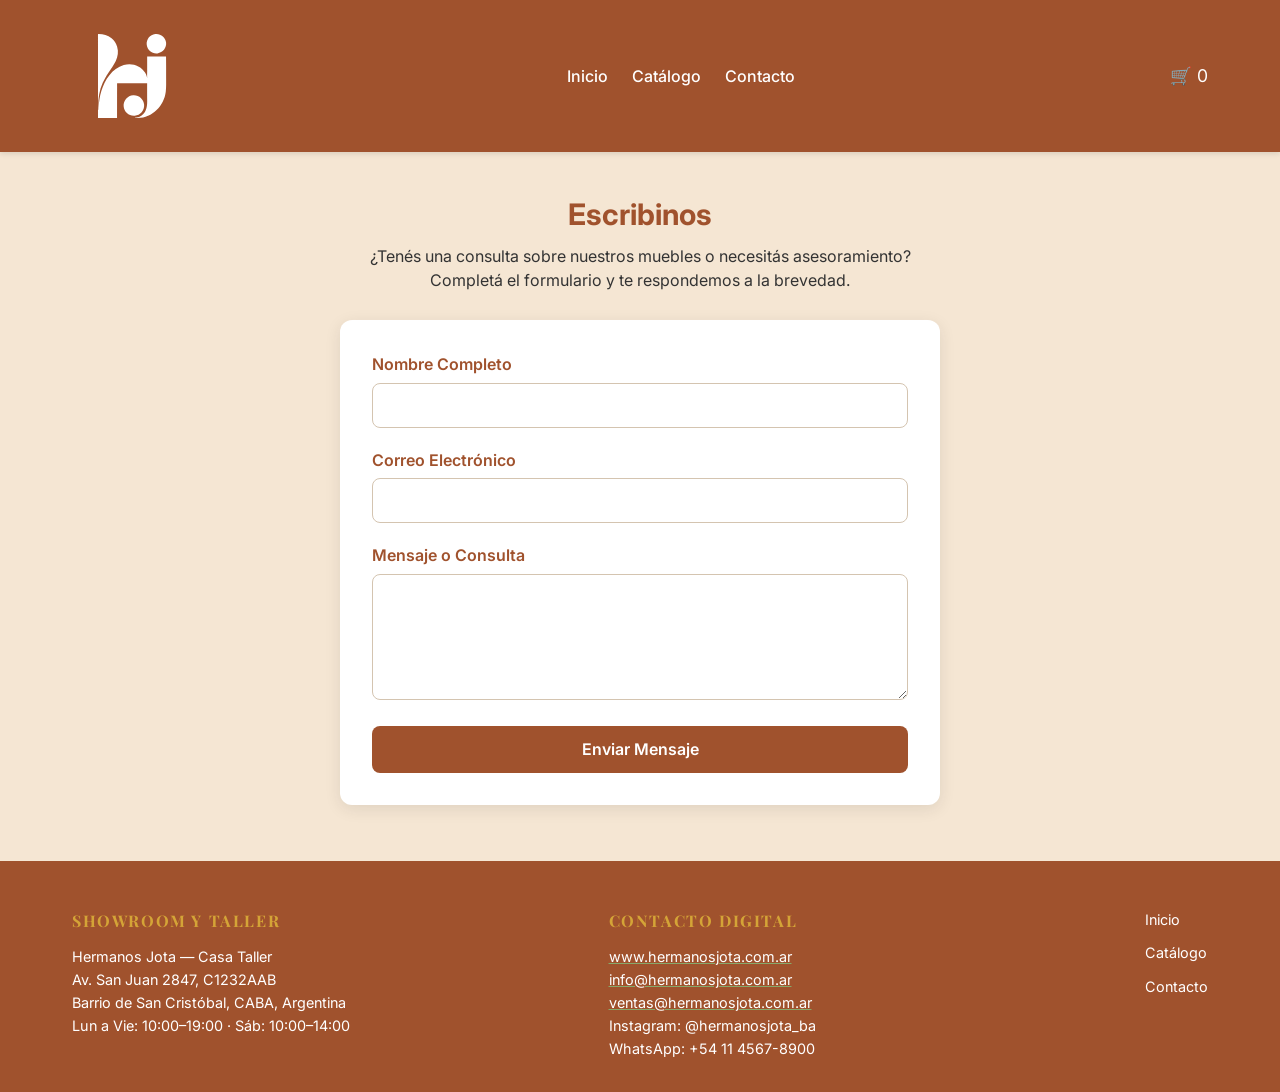
==== commit 2ef1cdd3: "Merge incoming site updates while keeping contact form validation styles. Co-authored-by: Cursor <cu" ====
--- a/contacto.html
+++ b/contacto.html
@@ -5,18 +5,21 @@
     <meta name="viewport" content="width=device-width, initial-scale=1.0">
     <title>Mueblería Hermanos Jota</title>
     <link rel="stylesheet" href="./css/styles.css">
+    <link rel="preconnect" href="https://fonts.googleapis.com">
+    <link rel="preconnect" href="https://fonts.gstatic.com" crossorigin>
+    <link href="https://fonts.googleapis.com/css2?family=Inter:wght@300;400;500;700&family=Playfair+Display:wght@400;700&display=swap" rel="stylesheet">
 </head>
-<body>
 
-    <!-- HEADER GLOBAL -->
+<body id="top">
+
     <header class="site-header">
         <div class="header-container">
             <div class="logo">
-                <a href="index.html">
+                <a href="index.html" aria-label="Mueblería Hermanos Jota - Inicio">
                     <img src="./img/logo.svg" alt="Logo Mueblería Hermanos Jota" class="logo-img">
                 </a>
             </div>
-            <nav class="main-nav">
+            <nav class="main-nav" aria-label="Menú de navegación principal">
                 <ul class="nav-list">
                     <li><a href="index.html">Inicio</a></li>
                     <li><a href="productos.html">Catálogo</a></li>
@@ -24,7 +27,10 @@
                 </ul>
             </nav>
             <div class="cart-widget">
-                <a href="productos.html" id="cart-link">🛒 <span id="cart-counter">0</span></a>
+                <a href="productos.html" id="cart-link" aria-label="Ver carrito de compras">
+                    <span class="cart-icon" aria-hidden="true">🛒</span>
+                    <span id="cart-counter" aria-live="polite">0</span>
+                </a>
             </div>
         </div>
     </header>
@@ -59,7 +65,21 @@
     <!-- FOOTER GLOBAL -->
     <footer class="site-footer">
         <div class="footer-container">
-            <p>&copy; 2026 Mueblería Hermanos Jota. Todos los derechos reservados.</p>
+            <div class="footer-showroom">
+                <h3>Showroom y Taller</h3>
+                <p>Hermanos Jota — Casa Taller</p>
+                <p>Av. San Juan 2847, C1232AAB</p>
+                <p>Barrio de San Cristóbal, CABA, Argentina</p>
+                <p>Lun a Vie: 10:00–19:00 · Sáb: 10:00–14:00</p>
+            </div>
+            <div class="footer-contacto">
+                <h3>Contacto Digital</h3>
+                <p><a href="https://www.hermanosjota.com.ar">www.hermanosjota.com.ar</a></p>
+                <p><a href="mailto:info@hermanosjota.com.ar">info@hermanosjota.com.ar</a></p>
+                <p><a href="mailto:ventas@hermanosjota.com.ar">ventas@hermanosjota.com.ar</a></p>
+                <p>Instagram: @hermanosjota_ba</p>
+                <p>WhatsApp: +54 11 4567-8900</p>
+            </div>
             <ul class="footer-links">
                 <li><a href="index.html">Inicio</a></li>
                 <li><a href="productos.html">Catálogo</a></li>
--- a/css/styles.css
+++ b/css/styles.css
@@ -11,9 +11,11 @@
     --primary-color: #A0522D;       /* Color principal de la marca */
     --accent-color: #87A96B;        /* Color de acento / secundario */
     --bg-light: #F5E6D3;            /* Fondo general claro indicado en el manual */
-    --text-color: #333333;          /* Color para textos generales */
+    --text-color: #333333;   
+    --premium-color: #D4A437; 
+    --details-color: #C4746D;          
     --white: #ffffff;
-    --font-heading: 'Playfair DIsplay', Georgia, serif;                        /* Fuente para títulos según el manual */ 
+    --font-heading: 'Playfair Display', Georgia, serif;                        /* Fuente para títulos según el manual */ 
     --font-body: 'Inter', -apple-system, BlinkMacSystemFont, sans-serif;       /* Fuente para el cuerpo del texto */
 }
 
@@ -27,6 +29,10 @@
     line-height: 1.5;
 }
 
+main {
+    flex: 1;
+}
+
 a {
     text-decoration: none;
     color: inherit;
@@ -34,6 +40,14 @@
 
 ul {
     list-style: none;
+}
+
+img {
+    max-width: 100%;
+}
+
+html {
+    scroll-behavior: smooth;
 }
 
 /* ==========================================
@@ -61,6 +75,7 @@
     width: 120px; 
     height: auto;
     display: block;
+    filter: brightness(0) invert(1);
 }
 
 .nav-list {
@@ -84,26 +99,76 @@
 
 /* Hero Banner (Layout y Alineación) */
 .hero {
-  display: flex;
-  flex-direction: column;
-  align-items: center;
-  justify-content: space-between;
-  padding: 2.5rem 1.5rem;
-  gap: 2rem;
-  max-width: 1200px;
-  margin: 0 auto;
+    width: 100%;
+    max-width: 1200px;
+    margin: 0 auto;
+    justify-content: center;
+    padding: 3rem 1.25rem;
+
+    display: flex;
+    flex-direction: column;
+    align-items: center;
+
+    gap: 2.5rem;
 }
 
 .hero-content {
-  max-width: 500px;
+  max-width: 600px;
   text-align: center;
  }
+ 
+.hero-eyebrow {
+    color: var(--accent-color);
+
+    font-size: 0.75rem;
+    font-weight: 700;
+
+    letter-spacing: 0.18em;
+    text-transform: uppercase;
+
+    margin-bottom: 0.75rem;
+
+}
 
 .hero h1 {
-  font-family: var(--font-heading);
-  font-size: 2.2rem;
-  color: var(--primary-color);
-  margin-bottom: 0.8rem;
+    font-family: var(--font-heading);
+    font-size: 3rem;
+    line-height: 1;
+    color: var(--primary-color);
+    margin-bottom: 0.8rem;
+
+    text-transform: uppercase;
+    letter-spacing: 0.05em;
+}
+
+.hero-description {
+    font-family: var(--font-heading);
+    color: var(--text-color);
+    font-size: 1.5rem;
+    line-height: 1.4;
+    margin-bottom: 0.75rem;
+}
+
+.hero-text {
+    color: var(--text-color);
+    font-size: 1.05rem;
+    max-width: 520px;
+    margin: 0 auto 1.75rem;
+}
+
+.hero-image-container {
+  flex: 1;
+  max-width: 600px;
+  width: 100%;
+  height: auto;
+  border-radius: 12px;
+  box-shadow: 0 8px 32px #A0522D26;
+  transition: transform 0.3s ease;
+  padding: 1.25rem;
+}
+
+.hero-image-container:hover {
+  transform: translateY(-6px);
 }
 
 .hero p {
@@ -115,10 +180,12 @@
 
 .hero-img {
   width: 100%;
-  max-width: 450px;
+  max-width: 100%;
   height: auto;
-  border-radius: 8px;
+  display: block;
+  border-radius: 0;
   object-fit: cover;
+  margin: 0 auto;
 }
 
 /* Productos Destacados */
@@ -127,36 +194,99 @@
   text-align: center;
   font-family: var(--font-heading);
   color: var(--primary-color);
-  font-size: 1.8rem;
-  margin: 2.5rem 0 1rem 0;
+  font-size: 2rem;
+  line-height: 1.2;
+  margin: 2.5rem 0 0.75rem;
   letter-spacing: 0.1em;
 }
 
+
+.destacados-container {
+    width: 100%;
+
+    padding: 4rem 1.25rem;
+
+    background-color: var(--bg-light);
+}
+
+.destacados-header {
+    max-width: 650px;
+
+    margin: 0 auto 2.5rem;
+
+    text-align: center;
+}
+
+.destacados-action {
+    display: flex;
+    justify-content: center;
+    align-items: center;
+    margin-top: 2rem;
+}
+
+.section-eyebrow {
+    color: var(--premium-color);
+
+    font-size: 0.75rem;
+    font-weight: 700;
+
+    letter-spacing: 0.18em;
+    text-transform: uppercase;
+
+    margin-bottom: 0.5rem;
+}
+
+.section-description {
+    color: var(--text-color);
+
+    font-size: 0.95rem;
+
+    max-width: 550px;
+    margin: 0 auto;
+}
+
+
 /* Tarjetas de Productos Destacados */
 
 .productos-grid {
-  display: grid;
-  grid-template-columns: 1fr;
-  flex-direction: column;
-  gap: 1.5rem;
-  padding: 1rem;
-  max-width: 1200px;
-  margin: 0 auto;
+    width: 100%;
+    max-width: 1100px;
+
+    margin: 0 auto;
+
+    display: grid;
+
+    grid-template-columns: 1fr;
+
+    gap: 1.5rem;
 }
 
 .card {
-  background: white;
-  border-radius: 8px;
-  overflow: hidden;
-  border: 1px solid rgba(160, 82, 45, 0.2);
-  display: flex;
-  flex-direction: column; 
-  max-width: 350px;     /* Limita el ancho máximo de la tarjeta */
-  width: 100%;          /* permite que sea fluída en pantalals pequeñas */
-  margin: 0 auto;       /*centra la tarjeta si está sola */
-}
-
-
+    width: 100%;
+    max-width: 350px;
+
+    margin: 0 auto;
+
+    display: flex;
+    flex-direction: column;
+
+    overflow: hidden;
+
+    background-color: var(--white);
+
+    border: 1px solid var(--primary-color);
+    border-radius: 8px;
+
+    transition:
+        transform 0.3s ease,
+        border-color 0.3s ease; 
+}
+
+.card:hover {
+    transform: translateY(-5px);
+    border-color: var(--accent-color);
+
+}
 .card img {
   width: 100%;
   aspect-ratio: 1 / 1;
@@ -167,33 +297,241 @@
 }
 
 .card-body {
-  padding: 1rem;
+    flex: 1;
+
+    display: flex;
+    flex-direction: column;
+
+    padding: 1.25rem;
 }
 
 .card-title {
-  font-size: 1.1rem;
-  margin-bottom: 0.5rem;
+    font-family: var(--font-heading);
+
+    color: var(--text-color);
+
+    font-size: 1.2rem;
+
+    margin-bottom: 0.5rem;
 }
 
 .card-price {
   color: var(--primary-color);
   font-weight: 700;
   font-size: 1.1rem;
-}
+  margin:0.75rem 0 1rem;
+}
+
+.card-actions {
+    display: flex;
+    flex-direction: column;
+    gap: 0.6rem;
+    margin-top: auto;
+    width: 100%;
+}
+
+/* Botones */
 
 .btn-primary {
-  background-color: var(--primary-color);
-  color: white;
-  border: none;
-  padding: 0.6rem 1rem;
+    display: inline-flex;
+    align-items: center;
+    justify-content: center;
+
+    min-height: 54px;
+
+    padding: 1rem 2rem;
+
+    background-color: var(--primary-color);
+    color: var(--white);
+
+    border: none;
+    border-radius: 6px;
+
+    font-family: var(--font-body);
+    font-size: 0.95rem;
+    font-weight: 700;
+
+    letter-spacing: 0.08em;
+    text-transform: uppercase;
+
+    cursor: pointer;
+
+    transition:
+        background-color 0.25s ease,
+        transform 0.25s ease;
+        
+}
+
+.btn-primary:hover {
+    background-color: var(--accent-color);
+    transform: translateY(-2px);
+}
+
+.btn-primary:focus-visible {
+    outline: 3px solid var(--premium-color);
+    outline-offset: 3px;
+}
+
+.btn-secondary {
+    display: inline-flex;
+    align-items: center;
+    justify-content: center;
+
+    min-height: 58px;
+
+    padding: 0.7rem 1.5rem;
+
+    background-color: transparent;
+    color: var(--primary-color);
+
+    border: 2px solid var(--primary-color);
+    border-radius: 6px;
+
+    font-size: 0.85rem;
+    font-weight: 700;
+
+    letter-spacing: 0.08em;
+    text-transform: uppercase;
+
+    transition:
+        background-color 0.25s ease,
+        color 0.25s ease;
+}
+
+.btn-secondary:hover {
+    background-color: var(--primary-color);
+    color: var(--white);
+}
+
+.beneficios-container {
+  width: 100%;
+  padding: 4rem 1.25rem;
+}
+
+.beneficios-grid {
+  display: flex;
+  flex-wrap: wrap;
+  gap: 1.5rem;
+  max-width: 1100px;
+  margin: 0 auto;
+  justify-content: center;
+}
+
+.beneficio-card {
+  background-color: var(--white);
+  border: 1px solid var(--primary-color);
+  border-radius: 8px;
+  padding: 1.5rem;
+  text-align: center;
+  transition: transform 0.3s ease, border-color 0.3s ease;
+}
+
+.beneficio-card:hover {
+  transform: translateY(-5px);
+  border-color: var(--accent-color);
+}
+
+.beneficio-card h3 {
+  font-family: var(--font-heading);
+  color: var(--primary-color);
+  font-size: 1.15rem;
+  margin-bottom: 0.5rem;
+}
+
+.beneficio-card p {
   font-family: var(--font-body);
-  font-weight: 500;
-  text-transform: uppercase;
-  letter-spacing: 0.08em;
-  cursor: pointer;
+  color: var(--text-color);
+  font-size: 0.95rem;
+  line-height: 1.5;
+}
+
+/* TESTIMONIOS */
+.testimonios-container {
   width: 100%;
-  margin-top: 0.5rem;
-  border-radius: 4px;
+  padding: 4rem 1.25rem;
+  background-color: var(--bg-light);
+}
+
+.testimonios-grid {
+  display: flex;
+  flex-wrap: wrap;
+  justify-content: center;
+  gap: 1.5rem;
+  max-width: 1100px;
+  margin: 0 auto 2.5rem;
+}
+
+.testimonio-card {
+  background-color: var(--white);
+  border: 1px solid var(--primary-color);
+  border-radius: 8px;
+  padding: 1.5rem;
+  transition: transform 0.3s ease, border-color 0.3s ease;
+}
+
+.testimonio-card:hover {
+  transform: translateY(-5px);
+  border-color: var(--accent-color);
+}
+
+.testimonio-texto {
+  font-family: var(--font-body);
+  font-style: italic;
+  color: var(--text-color);
+  font-size: 0.95rem;
+  line-height: 1.6;
+  margin-bottom: 1rem;
+}
+
+.testimonio-nombre {
+  font-family: var(--font-heading);
+  color: var(--primary-color);
+  font-weight: 700;
+  font-size: 1rem;
+}
+
+
+/* ==========================================
+   BOTÓN VOLVER ARRIBA (Mobile First)
+   ========================================== */
+.back-to-top {
+    position: fixed;
+    bottom: 1.25rem;
+    right: 1.25rem;
+    z-index: 99;
+    display: flex;
+    align-items: center;
+    justify-content: center;
+    width: 44px;
+    height: 44px;
+    background-color: var(--primary-color);
+    color: var(--white);
+    border-radius: 50%;
+    box-shadow: 0 4px 12px rgba(0, 0, 0, 0.25);
+    opacity: 0;
+    visibility: hidden;
+    transition: opacity 0.3s ease, visibility 0.3s ease, background-color 0.25s ease, transform 0.25s ease;
+
+}
+
+.back-to-top.visible {
+    opacity: 1;
+    visibility: visible;
+}
+
+.back-to-top:hover {
+    background-color: var(--accent-color);
+    transform: translateY(-3px);
+    box-shadow: 0 6px 16px rgba(0, 0, 0, 0.35);
+}
+
+.back-to-top:active {
+    transform: translateY(-1px);
+}
+
+.back-to-top:focus-visible {
+    outline: 3px solid var(--premium-color);
+    outline-offset: 3px;
 }
 
 /*Estilos para los filtros de productos*/
@@ -309,25 +647,62 @@
 /* ==========================================
    3. FOOTER GLOBAL
    ========================================== */
-.site-footer {
+   .site-footer {
     background-color: var(--primary-color);
     color: var(--white);
+    padding: 3rem 1.25rem 2rem;
+    margin-top: auto;
+}
+
+.footer-container {
+    display: flex;
+    flex-direction: column;
+    gap: 2rem;
+    max-width: 1200px;
+    margin: 0 auto;
+}
+
+.footer-showroom,
+.footer-contacto {
     text-align: center;
-    padding: 2rem 1rem;
-    margin-top: auto; 
-}
-
-.footer-container {
-    display: flex;
-    flex-direction: column;
-    gap: 1rem;
-    align-items: center;
+}
+
+.footer-showroom h3,
+.footer-contacto h3 {
+    font-family: var(--font-heading);
+    font-size: 1rem;
+    text-transform: uppercase;
+    letter-spacing: 0.1em;
+    color: var(--premium-color);
+    margin-bottom: 0.75rem;
+}
+
+.footer-showroom p,
+.footer-contacto p {
+    font-family: var(--font-body);
+    font-size: 0.9rem;
+    line-height: 1.6;
+    color: var(--white);
+}
+
+.footer-contacto a {
+    color: var(--white);
+    text-decoration: underline;
+    text-decoration-color: var(--accent-color);
+    transition: color 0.25s ease;
+}
+
+.footer-contacto a:hover {
+    color: var(--accent-color);
 }
 
 .footer-links {
     display: flex;
-    gap: 1rem;
+    justify-content: center;
+    gap: 1.5rem;
     font-size: 0.9rem;
+    padding-top: 1.5rem;
+    border-top: 1px solid rgba(255, 255, 255, 0.15);
 }
 
 .footer-links a:hover {
@@ -349,11 +724,46 @@
     .footer-container {
         flex-direction: row;
         justify-content: space-between;
-        max-width: 1200px;
-        margin: 0 auto;
+        align-items: flex-start;
+        text-align: left;
         padding: 0 2rem;
     }
-
+    
+    .footer-showroom,
+    .footer-contacto {
+        text-align: left;
+        flex: 1;
+    }
+    
+    .footer-links {
+        flex-direction: column;
+        align-items: flex-start;
+        border-top: none;
+        padding-top: 0;
+        gap: 0.75rem;
+    }
+
+    .productos-grid {
+        grid-template-columns: repeat(2, 1fr);
+    }
+
+    
+    .beneficio-card {
+        flex: 1 1 300px;
+        max-width: 320px;
+    }
+    
+    .back-to-top {
+        bottom: 2rem;
+        right: 2rem;
+        width: 48px;
+        height: 48px;
+    }
+
+    .testimonio-card {
+        flex: 1 1 300px;
+        max-width: 320px;
+    }
     
 /* Adaptación del Hero Banner a mobile*/
 
@@ -364,6 +774,7 @@
 
     .hero-content {
         text-align: left;
+        flex: 1;
     }
     .productos-grid {
         grid-template-columns: repeat(auto-fit, minmax(250px, 1fr));
@@ -508,16 +919,16 @@
 }
 
 /* ========================================== */
-/*  DETALLE DE PRODUCTO               */
+/*  DETALLE DE PRODUCTO                       */
 /* ========================================== */
 .contenedor-producto {
-    background-color: #F5E6D3;
+    background-color: var(--bg-light);
     padding: 1.5rem 1rem;
     display: flex;
     flex-direction: column;
     gap: 2rem;
     border-radius: 14px;
-    max-width: 600px;
+    max-width: 700px;
     margin: 2rem auto;
 }
 
@@ -530,23 +941,23 @@
 
 .product-image {
     max-width: 100%;
-    max-height: 270px;
+    max-height: 380px;
     object-fit: contain;
     border-radius: 10px;
-    box-shadow: 0 2px 8px rgba(160, 82, 45, 0.06);
-    background: #fff;
+    background: transparent;
+    box-shadow: none;
 }
 
 .seccion-informacion {
     display: flex;
     flex-direction: column;
-    gap: 1rem;
+    gap: 1.5rem;
 }
 
 .titulo-producto {
-    font-family: 'Playfair Display', Georgia, serif;
+    font-family: var(--font-heading);
     text-transform: uppercase;
-    color: #A0522D;
+    color: var(--primary-color);
     font-size: 2rem;
     letter-spacing: 0.1em;
     margin-bottom: 0.4rem;
@@ -555,73 +966,81 @@
 }
 
 .descripcion-producto {
-    font-family: 'Inter', -apple-system, BlinkMacSystemFont, sans-serif;
+    font-family: var(--font-body);
     font-size: 1rem;
     line-height: 1.6;
-    color: #333333;
+    color: var(--text-color);
     font-weight: 400;
     margin-bottom: 0.5rem;
 }
 
 .detalles-producto {
-    font-family: 'Inter', -apple-system, BlinkMacSystemFont, sans-serif;
-    font-size: 1rem;
-    line-height: 1.6;
-    color: #333333;
-    font-weight: 400;
+    font-family: var(--font-body);
+    font-size: 0.95rem;
+    line-height: 1.7;
     list-style: none;
     padding-left: 0;
-    margin-bottom: 0.5rem;
+    margin: 1.5rem 0;
+    border-top: 1px solid rgba(160, 82, 45, 0.2);
 }
 
 .detalles-producto li {
-    margin-bottom: 0.45rem;
-    padding-left: 1rem;
-    position: relative;
+    display: flex;
+    padding: 0.8rem 0;
+    border-bottom: 1px solid rgba(160, 82, 45, 0.2);
+    margin-bottom: 0;
 }
 
 .detalles-producto li::before {
-    content: "•";
-    color: #D4A437;
-    position: absolute;
-    left: 0;
-    font-size: 1.1em;
-    line-height: 1;
+    display: none;
+}
+
+.detalle-titulo {
+    width: 35%;
+    color: var(--primary-color);
+    font-weight: 500;
+}
+
+.detalle-valor {
+    width: 65%;
+    color: var(--text-color);
+    font-weight: 400;
 }
 
 .contenedor-precio {
-    margin: 0.5rem 0 1rem 0;
+    margin: 0.25rem 0 0.5rem;
 }
 
 .precio-producto {
-    color: #D4A437;
+    color: var(--primary-color);
     font-size: 2rem;
-    font-weight: 700;
-    font-family: 'Playfair Display', Georgia, serif;
+    font-weight: 400; 
+    font-family: var(--font-heading);
     letter-spacing: 0.06em;
 }
 
 .btn-agregar-carrito {
     display: inline-block;
     width: 100%;
-    background-color: #87A96B;
-    color: #fff;
-    font-family: 'Inter', -apple-system, BlinkMacSystemFont, sans-serif;
+    padding: 1rem 0;
+    background-color: var(--primary-color);
+    color: var(--white);
+    font-family: var(--font-body);
     font-weight: 500;
     font-size: 1rem;
     text-transform: uppercase;
     letter-spacing: 0.08em;
-    padding: 1rem 0;
     border: none;
-    border-radius: 9px;
+    border-radius: 9px; 
     cursor: pointer;
-    transition: background-color 0.2s;
+    transition: background-color 0.2s ease;
     box-shadow: 0 2px 5px rgba(160, 82, 45, 0.04);
+    margin-top: 1rem;
 }
 
 .btn-agregar-carrito:hover,
 .btn-agregar-carrito:focus {
-    background-color: #6b8552;
+    background-color: var(--accent-color); 
     outline: none;
 }
 
@@ -629,8 +1048,9 @@
 @media (min-width: 768px) {
     .contenedor-producto {
         flex-direction: row;
-        max-width: 950px;
-        padding: 2.5rem 3rem;
+        align-items: flex-start;
+        max-width: 1100px;
+        padding: 3rem;
         gap: 3rem;
     }
 
@@ -642,11 +1062,11 @@
 
     .seccion-imagen {
         justify-content: flex-end;
-        align-items: flex-start;
         padding-right: 2.5rem;
     }
+
     .product-image {
-        max-height: 340px;
+        max-height: 480px;
     }
 
     .seccion-informacion {
@@ -656,15 +1076,89 @@
     }
 
     .titulo-producto {
-        font-size: 2.2rem;
-    }
+        font-size: 2.4rem;
+    }
+
     .precio-producto {
         font-size: 2.3rem;
     }
+
     .btn-agregar-carrito {
-        max-width: 350px;
-        margin-left: 0;
-        margin-right: 0;
         font-size: 1.1rem;
     }
+}
+
+
+
+.product-list {
+    display: grid;
+    grid-template-columns: repeat(auto-fill, minmax(260px, 1fr));
+    gap: 20px;
+    list-style: none;
+    padding: 0;
+}
+
+.product-list li {
+    display: flex;
+    flex-direction: column;
+    background: #ffffff;
+    border: 1px solid #e1e1e1;
+    border-radius: 8px;
+    overflow: hidden; 
+    box-shadow: 0 4px 6px rgba(0, 0, 0, 0.05);
+    transition: transform 0.2s ease;
+}
+
+.product-list li:hover {
+    transform: translateY(-4px);
+}
+
+.card-img{
+    width: 100%;
+    height: 220px; 
+    object-fit: cover; 
+    display: block;
+}
+
+.product-list li .card-body {
+    display: flex;
+    flex-direction: column;
+    flex-grow: 1;
+    padding: 16px;
+}
+
+.product-list li .card-actions {
+    margin-top: auto;
+    display: flex;
+    gap: 10px;
+    flex-wrap: wrap;
+}
+
+.card-title {
+    display: -webkit-box;
+    -webkit-line-clamp: 2;
+    -webkit-box-orient: vertical;
+    overflow: hidden;
+    text-overflow: ellipsis;
+    
+    min-height: 2.8em; /* 1.4em por línea x 2 */
+}
+
+.card-description {
+    display: -webkit-box;
+    -webkit-line-clamp: 3;
+    -webkit-box-orient: vertical;
+    overflow: hidden;
+    text-overflow: ellipsis;
+    margin-bottom: 15px;
+}
+
+@media (max-width: 768px) {
+    .card-img {
+        height: 200px;
+        width: 200px;
+        display: block;
+        margin-left: auto;
+        margin-right: auto;
+    }
 }
